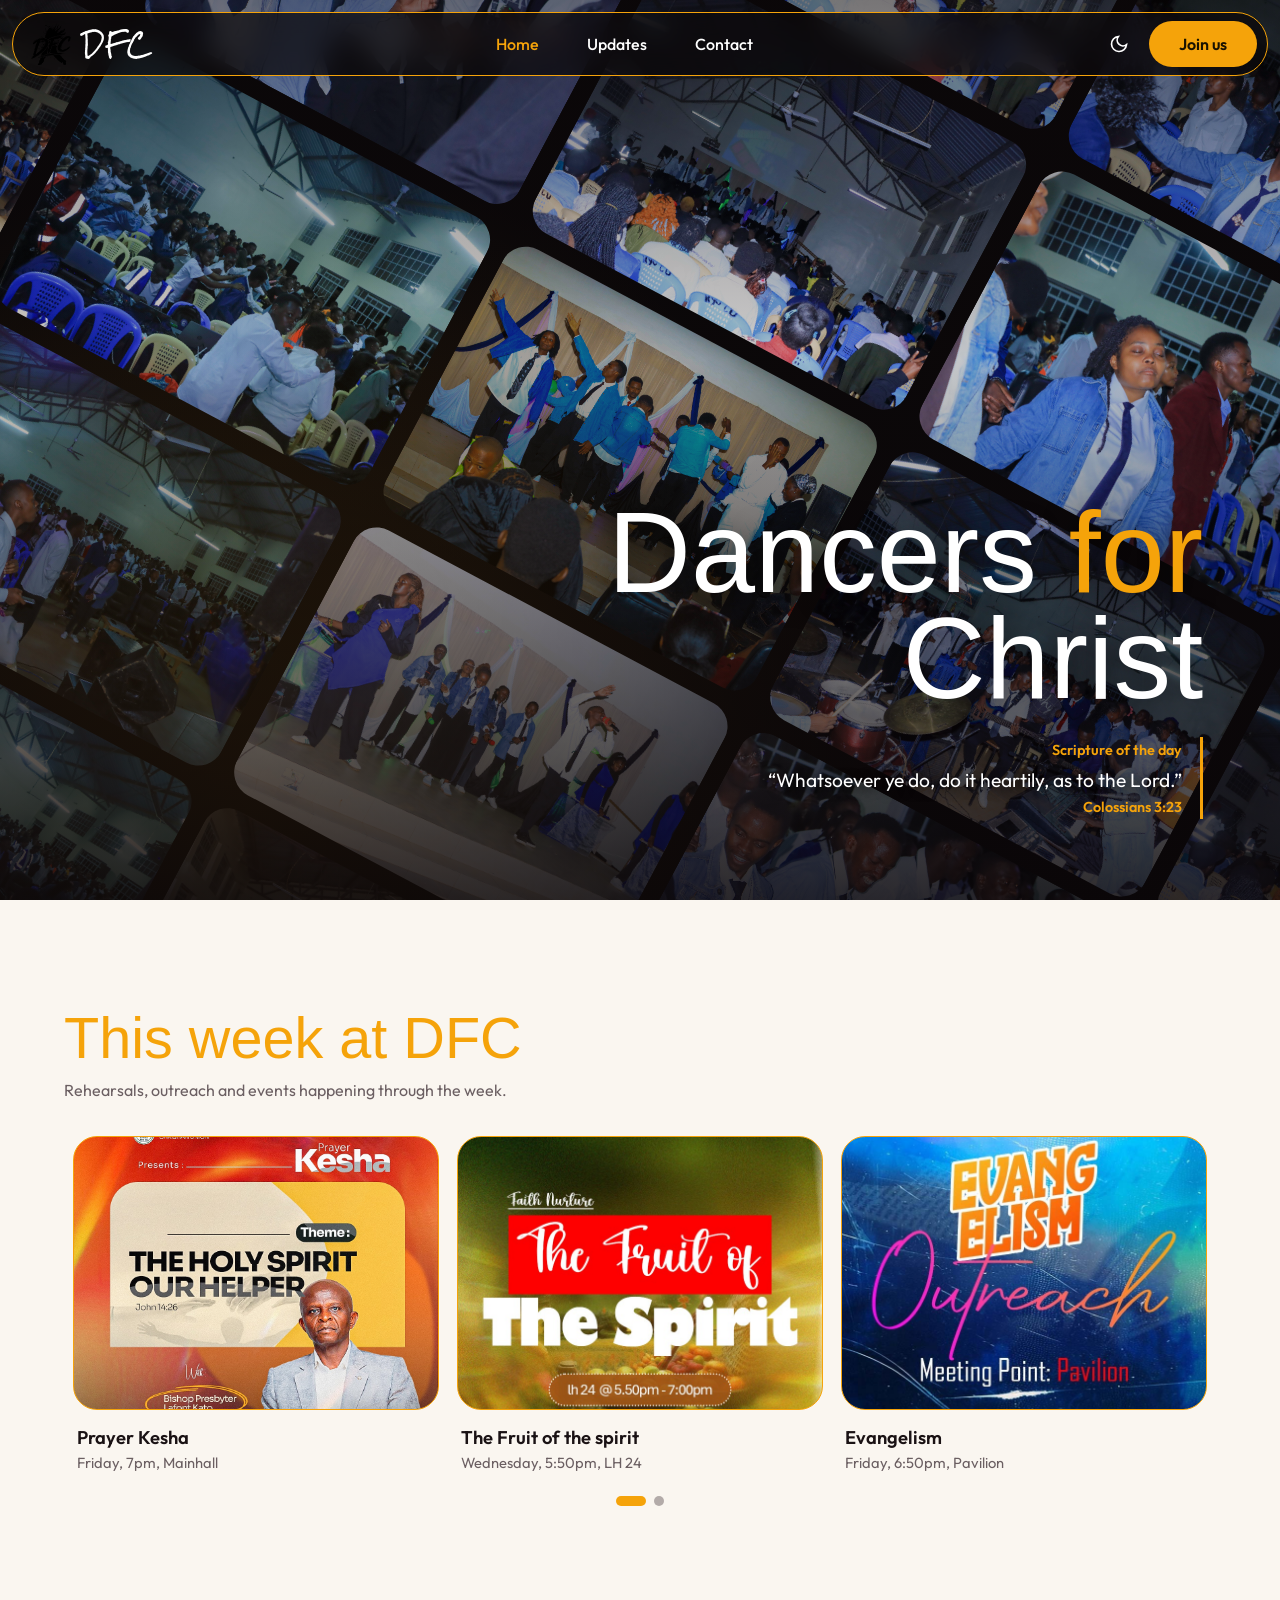
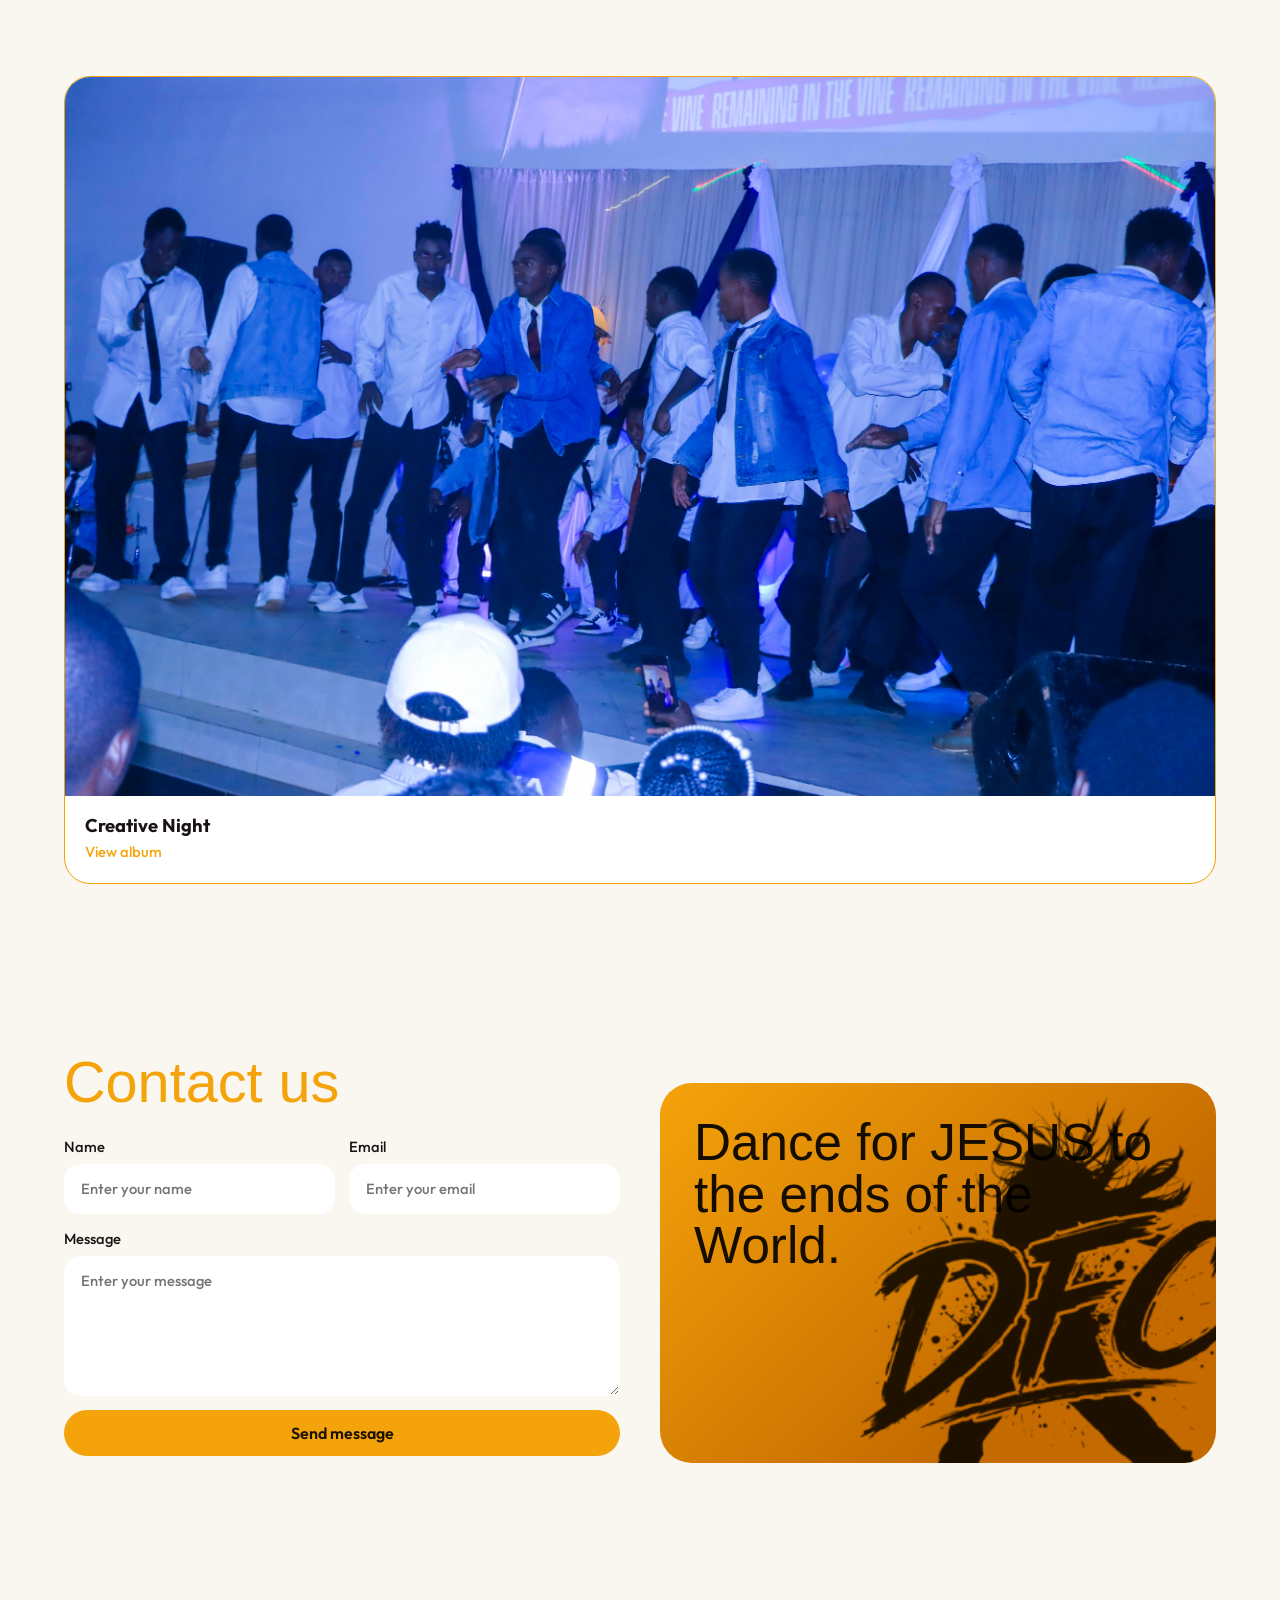
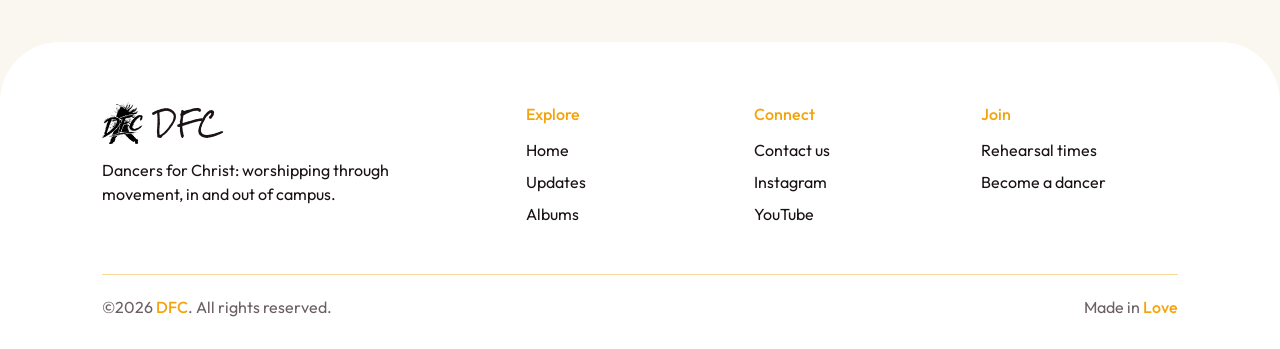
==== index.html @ 8ed59855 "dfc first commit" ====
<!DOCTYPE html>
<html lang="en"><head>
<meta charset="utf-8">
<meta name="viewport" content="width=device-width, initial-scale=1, viewport-fit=cover">
<title>DFC | Dancers for Christ</title>
<link rel="preconnect" href="https://fonts.googleapis.com"><link rel="preconnect" href="https://fonts.gstatic.com" crossorigin>
<link href="https://fonts.googleapis.com/css2?family=Rock+Salt&family=Permanent+Marker&family=Outfit:wght@300;400;500;600&display=swap" rel="stylesheet">
<link rel="stylesheet" href="style.css"></head>
<body>
<nav aria-label="Main">
 <div class="brand" id="logo" title="DFC"><img src="logo.png" alt="DFC logo"><span>DFC</span></div>
 <div class="links" id="links"><a href="#home" class="on">Home</a><a href="#updates">Updates</a><a href="#contact">Contact</a></div>
 <div class="right">
  <button id="adminChip" aria-label="Open admin panel"><i>AD</i>Admin</button>
  <button class="ic" id="theme" aria-label="Toggle theme"><svg width="20" height="20" viewBox="0 0 24 24" fill="none" stroke="currentColor" stroke-width="2"><path d="M21 12.8A9 9 0 1 1 11.2 3a7 7 0 0 0 9.8 9.8z"/></svg></button>
  <a class="btn" href="#contact">Join us</a>
  <button class="ic burger" id="burger" aria-label="Menu" aria-expanded="false"><svg width="22" height="22" viewBox="0 0 24 24" stroke="currentColor" stroke-width="2" fill="none"><path d="M4 7h16M4 12h16M4 17h16"/></svg></button>
 </div>
</nav>

<header class="hero" id="home">
 <div class="grid" id="grid" aria-hidden="true"></div>
 <div class="hero-copy">
  <h1>Dancers <span>for</span> Christ</h1>
  <div class="verse"><small>Scripture of the day</small><p id="vt"></p><small id="vr"></small></div>
 </div>
</header>

<section class="s" id="updates">
 <h2>This week at DFC</h2><p class="sub">Rehearsals, outreach and events happening through the week.</p>
 <div class="car" id="car"><div class="ct" id="ct"></div></div>
 <div class="dots" id="dots"></div>
</section>

<section class="s" id="albums">
 <h2>Photo albums</h2><p class="sub">Tap a card to open the full album on Google Photos.</p>
 <div class="albums" id="albums"></div>
</section>

<section class="s" id="contact">
 <div class="contact">
  <form class="f" id="cf"><h2>Contact us</h2>
   <div class="two"><label>Name<input required placeholder="Enter your name"></label><label>Email<input type="email" required placeholder="Enter your email"></label></div>
   <label>Message<textarea required placeholder="Enter your message"></textarea></label>
   <button class="btn">Send message</button><div class="msg" id="cm" role="status"></div></form>
  <div class="promo">Dance for JESUS to the ends of the World.<img src="logo.png" alt=""></div>
 </div>
</section>

<footer>
 <div class="fg">
  <div><div class="brand"><img src="logo.png" alt=""><span>DFC</span></div><p style="margin-top:14px;max-width:320px">Dancers for Christ: worshipping through movement, in and out of campus.</p></div>
  <div><h4>Explore</h4><ul><li><a href="#home">Home</a></li><li><a href="#updates">Updates</a></li><li><a href="#albums">Albums</a></li></ul></div>
  <div><h4>Connect</h4><ul><li><a href="#contact">Contact us</a></li><li><a href="#">Instagram</a></li><li><a href="#">YouTube</a></li></ul></div>
  <div><h4>Join</h4><ul><li><a href="#contact">Rehearsal times</a></li><li><a href="#contact">Become a dancer</a></li></ul></div>
 </div>
 <div class="fb"><span>©2026 <b>DFC</b>. All rights reserved.</span><span>Made in <b>Love</b></span></div>
</footer>

<!-- Admin login (hidden until triple-click on logo or #admin) -->
<div class="ov" id="loginOv"><div class="box"><h3>Admin sign in</h3>
 <form id="lf"><label>Username<input id="lu" autocomplete="username" required></label><label>Password<input id="lp" type="password" autocomplete="current-password" required></label>
 <button class="btn">Sign in</button><div class="msg" id="lm" role="alert"></div></form>
 <button class="btn ghost" data-close>Cancel</button></div></div>

<div class="ov" id="panelOv"><div class="box"><h3>Add an update</h3>
 <form id="uf"><label>Title<input id="ut" required></label><label>Date or note<input id="ud" placeholder="Wed 7pm, Assembly Hall"></label><label>Image link<input id="ui" placeholder="images/photo1.jpg or https://..."></label><button class="btn">Add update</button></form>
 <div id="ul"></div>
 <h3 style="margin-top:22px">Add an album</h3>
 <form id="af"><label>Album title<input id="at" required></label><label>Cover image link<input id="ai" placeholder="images/cover1.jpg or https://..."></label><label>Google Photos share link<input id="ag" type="url" required placeholder="https://photos.app.goo.gl/..."></label><button class="btn">Add album</button></form>
 <div id="al"></div>
 <div style="display:flex;gap:10px;margin-top:18px"><button class="btn ghost" data-close>Close</button><button class="btn ghost" id="out">Sign out</button></div></div></div>

<script src="script.js"></script></body></html>
---- style.css ----
/* ===== FONTS: drop your downloaded files here =====
@font-face{font-family:'Bylast';src:url('Bylast.woff2') format('woff2')}
@font-face{font-family:'Road Rage';src:url('RoadRage.woff2') format('woff2')} */
:root{--bg:#121212;--bg2:#1b1719;--ink:#fff;--mute:#b9b2b4;--amber:#f5a30a;--line:#f5a30a;--card:#1d1a1b;--logo-filter:none;
--display:'Bylast','Permanent Marker',Impact,sans-serif;--rage:'Road Rage','Rock Salt','Permanent Marker',cursive;--body:'Outfit',system-ui,sans-serif;
--top:env(safe-area-inset-top,0px)}
:root[data-theme=light]{--bg:#faf6f0;--bg2:#fff;--ink:#1a1214;--mute:#6b5f62;--card:#fff;--logo-filter:invert(1)}
@media(prefers-color-scheme:light){:root:not([data-theme=dark]):not([data-theme=light]){--bg:#faf6f0;--bg2:#fff;--ink:#1a1214;--mute:#6b5f62;--card:#fff;--logo-filter:invert(1)}}
*{box-sizing:border-box;margin:0}
html{scroll-behavior:smooth;scroll-padding-top:100px}
body{background:var(--bg);color:var(--ink);font-family:var(--body);padding-top:var(--top);overflow-x:hidden;line-height:1.5}
a{color:inherit;text-decoration:none}
:focus-visible{outline:2px solid var(--amber);outline-offset:3px}
/* NAV */
nav{position:fixed;top:calc(12px + var(--top));left:50%;transform:translateX(-50%);width:min(1280px,calc(100% - 24px));z-index:50;display:flex;align-items:center;justify-content:space-between;padding:8px 10px 8px 18px;border:1px solid var(--line);border-radius:999px;background:rgba(12,9,10,.72);backdrop-filter:blur(14px);color:#fff}
:root[data-theme=light] nav{background:rgba(255,255,255,.8);color:#1a1214}
.brand{display:flex;align-items:center;gap:10px;font-family:var(--rage);font-size:1.5rem;letter-spacing:.04em;cursor:pointer;user-select:none}
.brand img{height:42px;width:auto;filter:var(--logo-filter)}
.links{display:flex;gap:44px;font-weight:500}
.links a{padding:6px 2px;position:relative}.links a:hover,.links a.on{color:var(--amber)}
.right{display:flex;align-items:center;gap:10px}
.ic{width:40px;height:40px;border-radius:50%;border:0;background:transparent;color:inherit;cursor:pointer;display:grid;place-items:center}
.ic:hover{background:rgba(245,163,10,.18)}
.btn{background:var(--amber);color:#1a1200;border:0;border-radius:999px;padding:13px 30px;font:600 1rem var(--body);cursor:pointer;display:inline-block}
.btn:hover{filter:brightness(1.1)}
.ghost{background:transparent;color:inherit;border:1px solid rgba(255,255,255,.3)}
#adminChip{display:none;align-items:center;gap:8px;background:var(--amber);color:#1a1200;border:0;border-radius:999px;padding:6px 16px 6px 6px;font:600 .95rem var(--body);cursor:pointer}
#adminChip i{width:30px;height:30px;border-radius:50%;background:#1a1200;color:var(--amber);display:grid;place-items:center;font-style:normal;font-size:.8rem}
body.admin #adminChip{display:flex}
.burger{display:none}
/* HERO */
.hero{position:relative;height:100svh;min-height:640px;overflow:hidden;background:#0b0809}
.grid{position:absolute;width:170%;height:170%;left:-35%;top:-35%;display:flex;gap:18px;transform:rotate(28deg)}
.col{flex:1;overflow:hidden}
.track{display:flex;flex-direction:column;gap:18px;animation:up 46s linear infinite}
.col:nth-child(even) .track{animation-name:down;animation-duration:52s}
@keyframes up{to{transform:translateY(calc(-50% - 9px))}}
@keyframes down{from{transform:translateY(calc(-50% - 9px))}to{transform:none}}
.tile{flex:none;height:300px;border-radius:26px;background-size:cover;background-position:center;position:relative;overflow:hidden}
.tile.ph::after{content:"";position:absolute;inset:0;background:url(logo.png) center/46% no-repeat;opacity:.22}
.hero::after{content:"";position:absolute;inset:0;background:linear-gradient(180deg,rgba(10,6,8,.55),rgba(10,6,8,.2) 40%,rgba(10,6,8,.85)),radial-gradient(circle at 20% 90%,rgba(245,163,10,.2),transparent 50%)}
.hero-copy{position:absolute;z-index:3;right:clamp(20px,6vw,90px);bottom:clamp(40px,9vh,90px);text-align:right;max-width:min(720px,calc(100% - 40px));color:#fff}
.hero h1{font:400 clamp(3rem,9vw,7.6rem)/.92 var(--display);text-shadow:0 4px 30px rgba(0,0,0,.6)}
.hero h1 span{color:var(--amber)}
.verse{margin:26px 0 0 auto;max-width:520px;border-right:3px solid var(--amber);padding-right:18px}
.verse small{color:var(--amber);font-weight:600;font-size:.9rem}
.verse p{font-size:clamp(1rem,1.5vw,1.2rem);margin-top:4px;text-shadow:0 2px 12px #000}
/* SECTIONS */
section.s{padding:110px clamp(18px,5vw,70px) 60px;max-width:1400px;margin:auto}
h2{font:400 clamp(2.2rem,5vw,3.6rem)/1 var(--display);color:var(--amber);margin-bottom:10px}
.sub{color:var(--mute);margin-bottom:34px;max-width:560px}
.empty{border:1px dashed var(--line);border-radius:24px;padding:40px;text-align:center;color:var(--mute)}
/* CAROUSEL */
.car{overflow:hidden;border-radius:28px;touch-action:pan-y}
.ct{display:flex;transition:transform .6s cubic-bezier(.2,.7,.2,1)}
.sl{flex:0 0 calc(100%/var(--pv,3));padding:0 9px}
.sl .im{aspect-ratio:4/3;border-radius:24px;border:1px solid var(--line);background:linear-gradient(135deg,#7a1f2b,#f5a30a) center/cover;display:flex;align-items:flex-end;padding:18px;overflow:hidden}
.sl h3{font-weight:600;font-size:1.15rem;margin:14px 4px 0}.sl p{color:var(--mute);margin:0 4px;font-size:.92rem}
.dots{display:flex;gap:8px;justify-content:center;margin-top:22px}
.dots button{width:10px;height:10px;border-radius:99px;border:0;background:var(--mute);opacity:.5;cursor:pointer;padding:0;transition:.3s}
.dots button.on{width:30px;background:var(--amber);opacity:1}
/* ALBUMS */
.albums{display:grid;grid-template-columns:repeat(auto-fill,minmax(280px,1fr));gap:26px}
.al{background:var(--card);border:1px solid var(--line);border-radius:26px;overflow:hidden;display:block;transition:transform .25s}
.al:hover{transform:translateY(-4px)}
.al .im{aspect-ratio:16/10;background:linear-gradient(135deg,#2a1219,#f5a30a) center/cover}
.al div.t{padding:16px 20px 20px}.al h3{font-size:1.15rem}.al span{color:var(--amber);font-weight:500;font-size:.92rem}
/* CONTACT */
.contact{display:grid;grid-template-columns:1fr 1fr;gap:40px;align-items:center}
form.f{display:grid;gap:14px}
label{font-weight:500;font-size:.92rem;display:grid;gap:6px}
input,textarea,select{width:100%;background:var(--card);color:var(--ink);border:1px solid rgba(255,255,255,.12);border-radius:16px;padding:13px 16px;font:inherit}
:root[data-theme=light] input,:root[data-theme=light] textarea{border-color:#ddd}
textarea{min-height:140px;resize:vertical}
.f .two{display:grid;grid-template-columns:1fr 1fr;gap:14px}
.f .btn{width:100%}
.promo{border-radius:32px;background:linear-gradient(135deg,#f5a30a,#c46a00 70%);color:#150e00;padding:34px;min-height:380px;font:400 clamp(2rem,4vw,3.2rem)/1 var(--display);position:relative;overflow:hidden}
.promo img{position:absolute;right:-6%;bottom:-8%;width:70%;filter:invert(1);opacity:.85}
.msg{color:var(--amber);min-height:1.4em}
footer{margin-top:90px;background:var(--bg2);border-radius:60px 60px 0 0;padding:60px clamp(20px,8vw,120px) 30px}
.fg{display:grid;grid-template-columns:2fr 1fr 1fr 1fr;gap:30px}
footer h4{color:var(--amber);font-weight:500;margin-bottom:12px}footer li{list-style:none;margin:8px 0}footer ul{padding:0}
.fb{margin-top:40px;padding-top:20px;border-top:1px solid rgba(245,163,10,.4);display:flex;justify-content:space-between;flex-wrap:wrap;gap:10px;color:var(--mute)}
.fb b{color:var(--amber);font-weight:500}
/* MODALS */
.ov{position:fixed;inset:0;background:rgba(0,0,0,.7);z-index:100;display:none;place-items:center;padding:16px}
.ov.open{display:grid}
.box{background:var(--bg2);border:1px solid var(--line);border-radius:28px;padding:28px;width:min(520px,100%);max-height:88vh;overflow:auto;color:var(--ink)}
.box h3{font:400 1.8rem var(--display);color:var(--amber);margin-bottom:14px}
.box form{display:grid;gap:12px;margin-bottom:16px}
.row{display:flex;justify-content:space-between;align-items:center;gap:10px;padding:8px 0;border-bottom:1px solid rgba(255,255,255,.1);font-size:.92rem}
.row button{background:none;border:0;color:#ff7a7a;cursor:pointer}
/* MOBILE */
@media(max-width:860px){
.links{position:absolute;top:calc(100% + 10px);left:0;right:0;flex-direction:column;gap:0;background:var(--bg2);border:1px solid var(--line);border-radius:28px;padding:10px;display:none;text-align:center}
.links.open{display:flex}.links a{padding:14px}
.burger{display:grid}.right .btn{display:none}
.brand{font-size:1.2rem}.brand img{height:36px}
.grid{width:260%;left:-80%;gap:12px}.tile{height:220px;border-radius:20px}
.hero-copy{left:20px;right:20px;text-align:right}
.contact,.fg{grid-template-columns:1fr}.f .two{grid-template-columns:1fr}
.promo{min-height:300px}footer{border-radius:36px 36px 0 0}
}
@media(prefers-reduced-motion:reduce){.track{animation:none}.ct{transition:none}html{scroll-behavior:auto}}
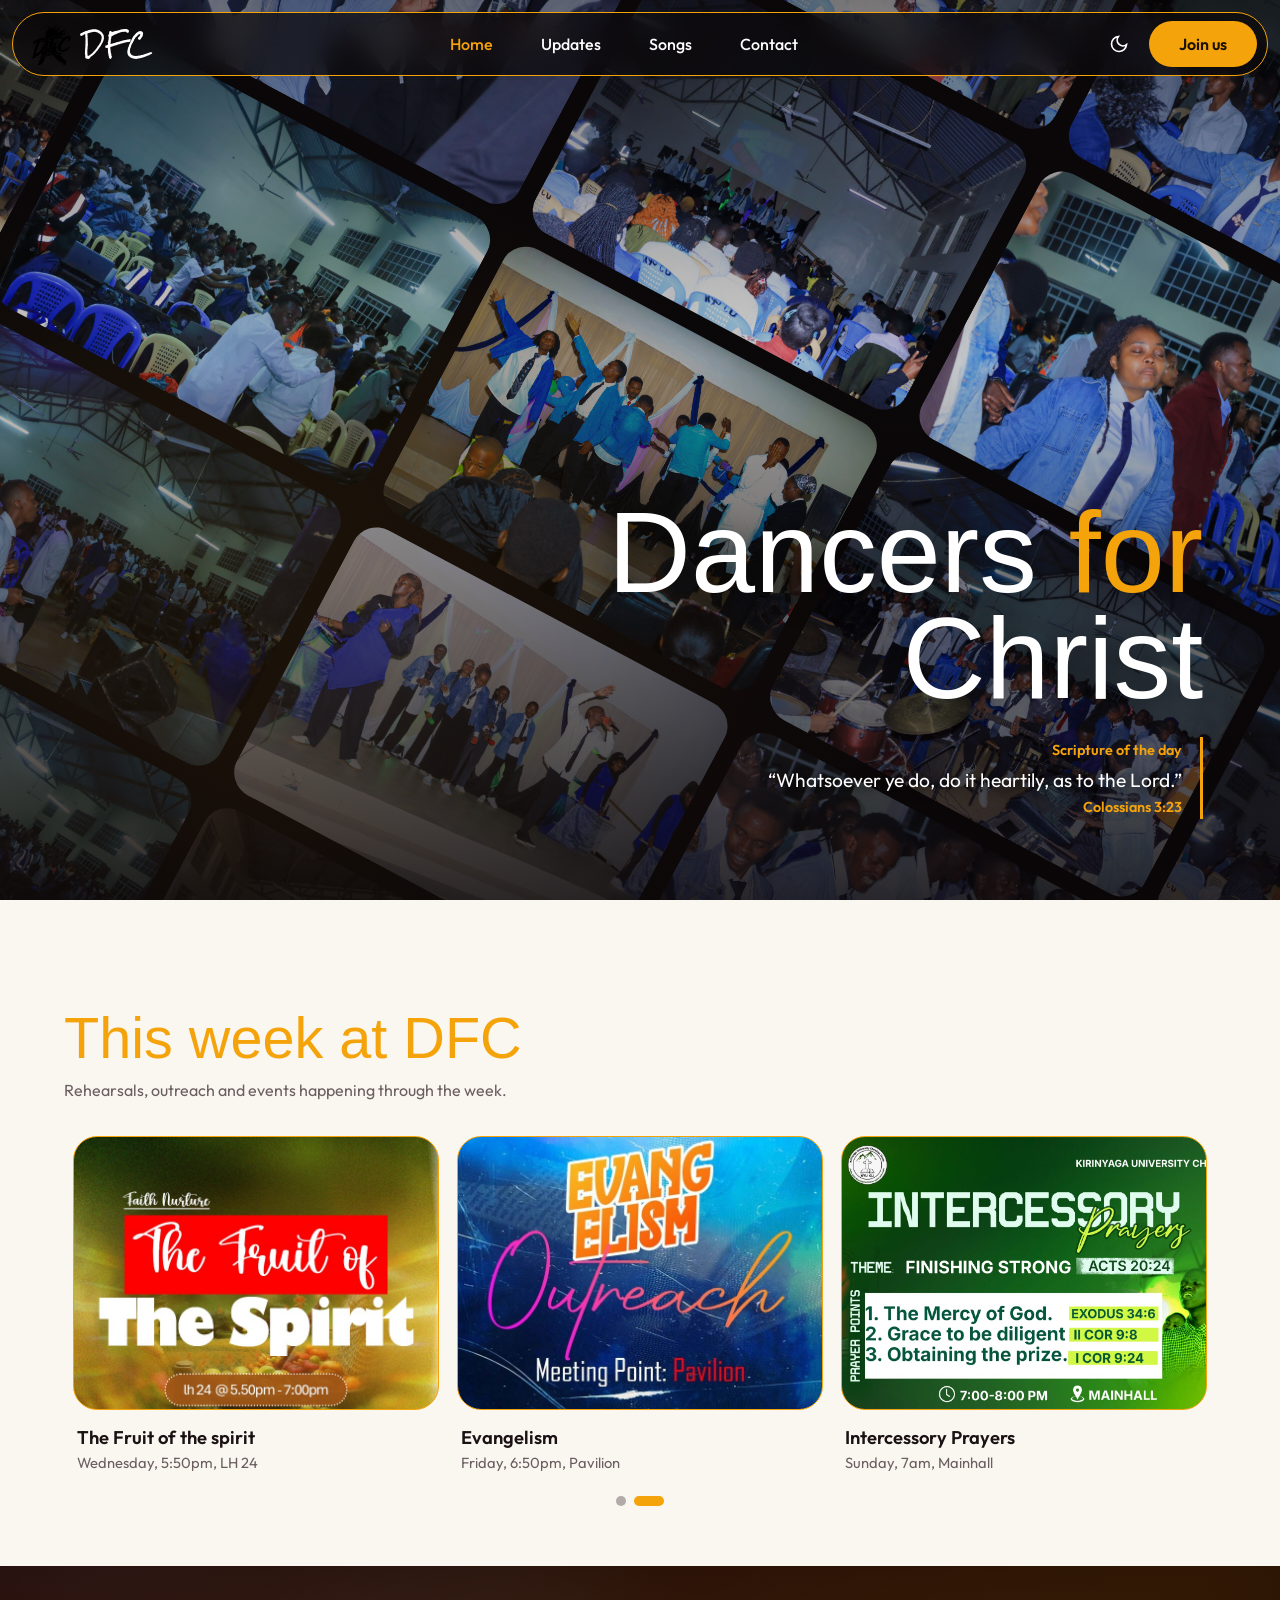
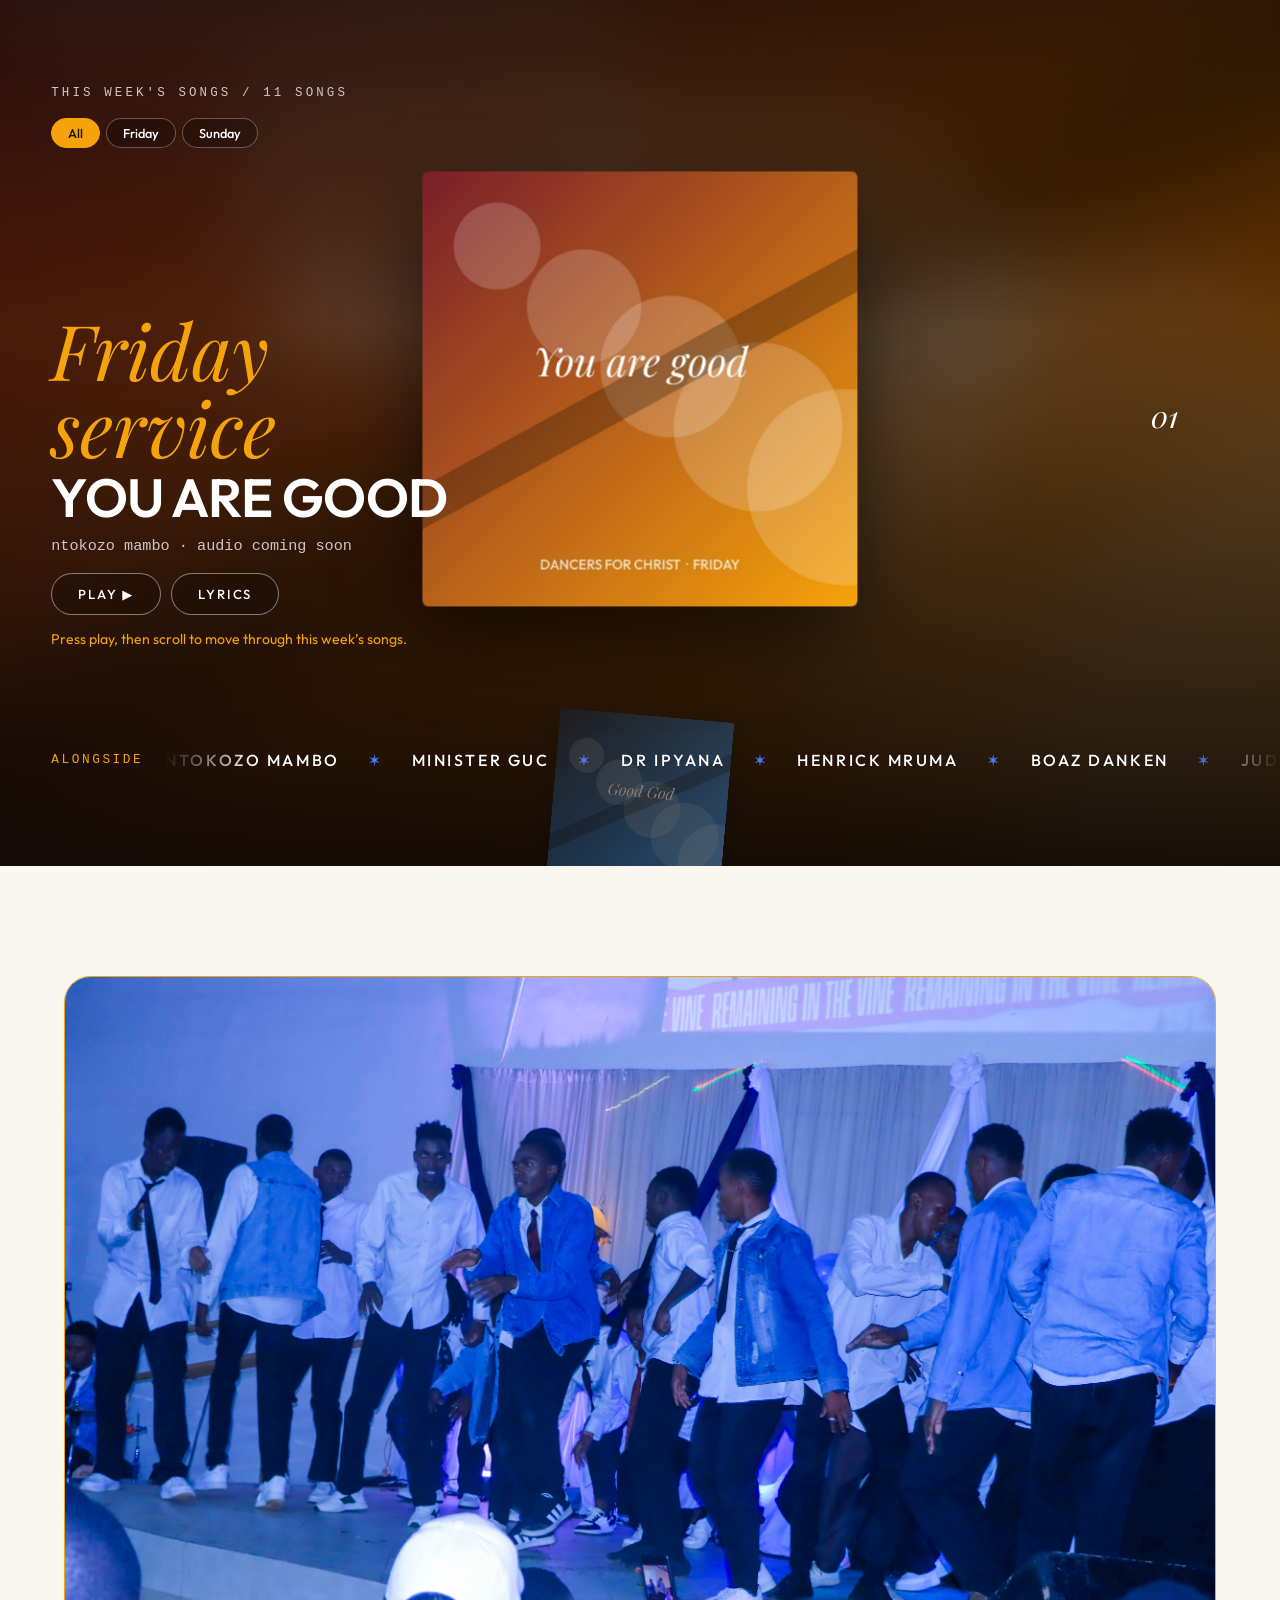
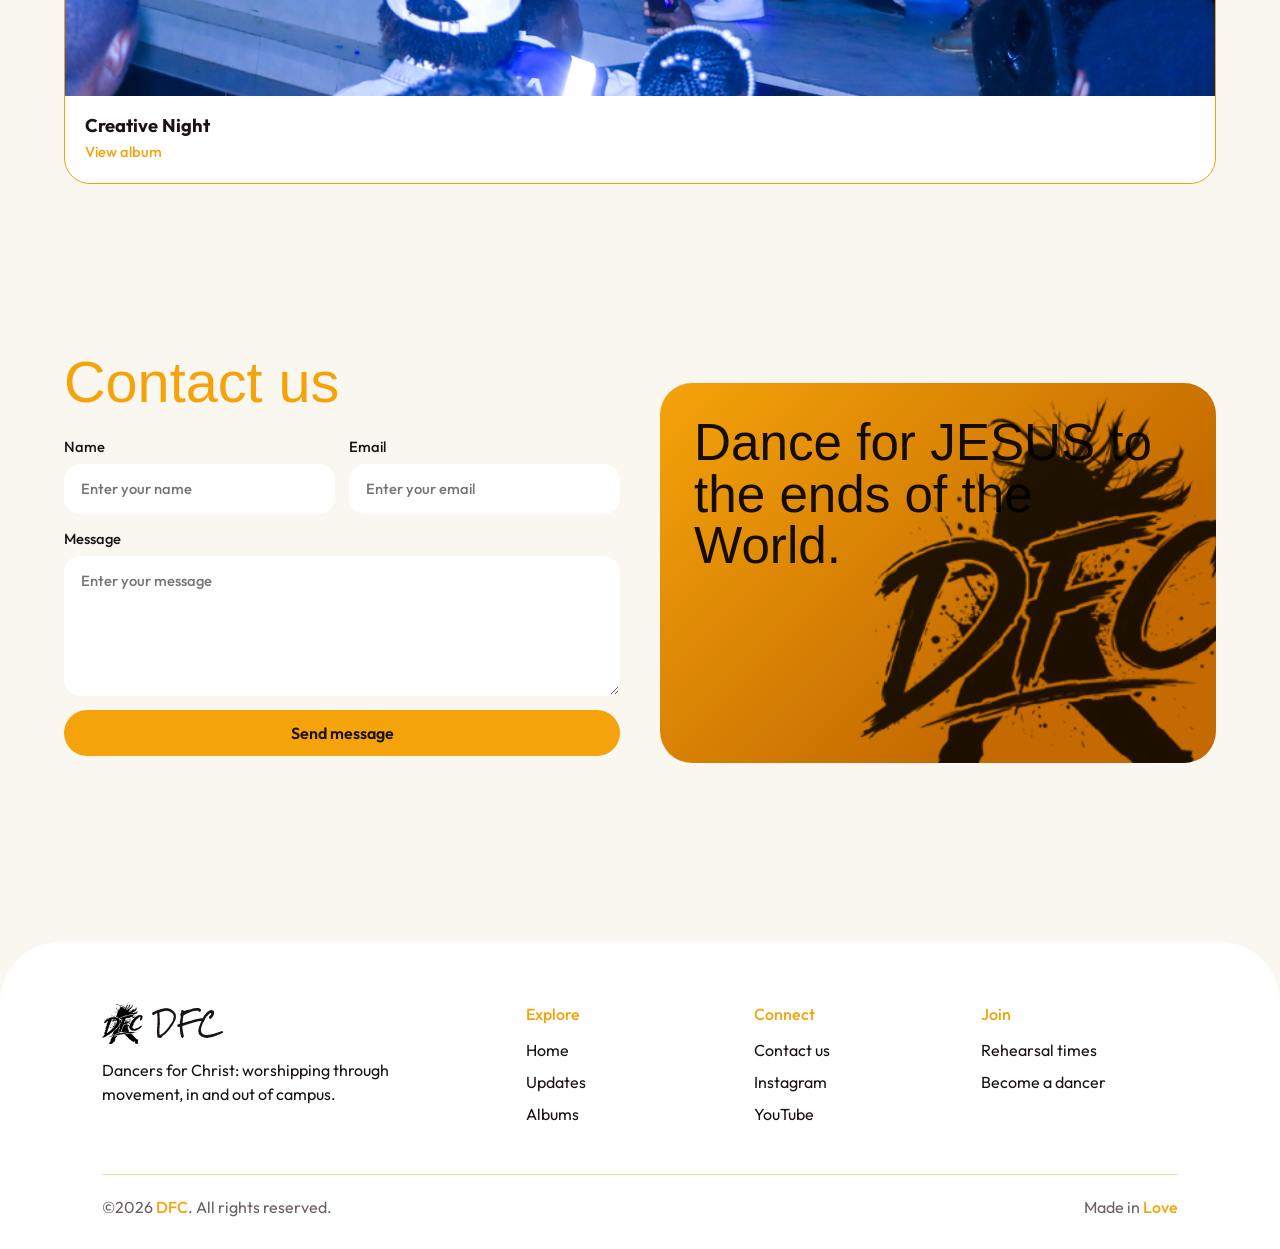
==== commit 98be52b0: "added the songs section" ====
--- a/index.html
+++ b/index.html
@@ -1,74 +1,209 @@
-<!DOCTYPE html>
-<html lang="en"><head>
-<meta charset="utf-8">
-<meta name="viewport" content="width=device-width, initial-scale=1, viewport-fit=cover">
-<title>DFC | Dancers for Christ</title>
-<link rel="preconnect" href="https://fonts.googleapis.com"><link rel="preconnect" href="https://fonts.gstatic.com" crossorigin>
-<link href="https://fonts.googleapis.com/css2?family=Rock+Salt&family=Permanent+Marker&family=Outfit:wght@300;400;500;600&display=swap" rel="stylesheet">
-<link rel="stylesheet" href="style.css"></head>
-<body>
-<nav aria-label="Main">
- <div class="brand" id="logo" title="DFC"><img src="logo.png" alt="DFC logo"><span>DFC</span></div>
- <div class="links" id="links"><a href="#home" class="on">Home</a><a href="#updates">Updates</a><a href="#contact">Contact</a></div>
- <div class="right">
-  <button id="adminChip" aria-label="Open admin panel"><i>AD</i>Admin</button>
-  <button class="ic" id="theme" aria-label="Toggle theme"><svg width="20" height="20" viewBox="0 0 24 24" fill="none" stroke="currentColor" stroke-width="2"><path d="M21 12.8A9 9 0 1 1 11.2 3a7 7 0 0 0 9.8 9.8z"/></svg></button>
-  <a class="btn" href="#contact">Join us</a>
-  <button class="ic burger" id="burger" aria-label="Menu" aria-expanded="false"><svg width="22" height="22" viewBox="0 0 24 24" stroke="currentColor" stroke-width="2" fill="none"><path d="M4 7h16M4 12h16M4 17h16"/></svg></button>
- </div>
-</nav>
-
-<header class="hero" id="home">
- <div class="grid" id="grid" aria-hidden="true"></div>
- <div class="hero-copy">
-  <h1>Dancers <span>for</span> Christ</h1>
-  <div class="verse"><small>Scripture of the day</small><p id="vt"></p><small id="vr"></small></div>
- </div>
-</header>
-
-<section class="s" id="updates">
- <h2>This week at DFC</h2><p class="sub">Rehearsals, outreach and events happening through the week.</p>
- <div class="car" id="car"><div class="ct" id="ct"></div></div>
- <div class="dots" id="dots"></div>
-</section>
-
-<section class="s" id="albums">
- <h2>Photo albums</h2><p class="sub">Tap a card to open the full album on Google Photos.</p>
- <div class="albums" id="albums"></div>
-</section>
-
-<section class="s" id="contact">
- <div class="contact">
-  <form class="f" id="cf"><h2>Contact us</h2>
-   <div class="two"><label>Name<input required placeholder="Enter your name"></label><label>Email<input type="email" required placeholder="Enter your email"></label></div>
-   <label>Message<textarea required placeholder="Enter your message"></textarea></label>
-   <button class="btn">Send message</button><div class="msg" id="cm" role="status"></div></form>
-  <div class="promo">Dance for JESUS to the ends of the World.<img src="logo.png" alt=""></div>
- </div>
-</section>
-
-<footer>
- <div class="fg">
-  <div><div class="brand"><img src="logo.png" alt=""><span>DFC</span></div><p style="margin-top:14px;max-width:320px">Dancers for Christ: worshipping through movement, in and out of campus.</p></div>
-  <div><h4>Explore</h4><ul><li><a href="#home">Home</a></li><li><a href="#updates">Updates</a></li><li><a href="#albums">Albums</a></li></ul></div>
-  <div><h4>Connect</h4><ul><li><a href="#contact">Contact us</a></li><li><a href="#">Instagram</a></li><li><a href="#">YouTube</a></li></ul></div>
-  <div><h4>Join</h4><ul><li><a href="#contact">Rehearsal times</a></li><li><a href="#contact">Become a dancer</a></li></ul></div>
- </div>
- <div class="fb"><span>©2026 <b>DFC</b>. All rights reserved.</span><span>Made in <b>Love</b></span></div>
-</footer>
-
-<!-- Admin login (hidden until triple-click on logo or #admin) -->
-<div class="ov" id="loginOv"><div class="box"><h3>Admin sign in</h3>
- <form id="lf"><label>Username<input id="lu" autocomplete="username" required></label><label>Password<input id="lp" type="password" autocomplete="current-password" required></label>
- <button class="btn">Sign in</button><div class="msg" id="lm" role="alert"></div></form>
- <button class="btn ghost" data-close>Cancel</button></div></div>
-
-<div class="ov" id="panelOv"><div class="box"><h3>Add an update</h3>
- <form id="uf"><label>Title<input id="ut" required></label><label>Date or note<input id="ud" placeholder="Wed 7pm, Assembly Hall"></label><label>Image link<input id="ui" placeholder="images/photo1.jpg or https://..."></label><button class="btn">Add update</button></form>
- <div id="ul"></div>
- <h3 style="margin-top:22px">Add an album</h3>
- <form id="af"><label>Album title<input id="at" required></label><label>Cover image link<input id="ai" placeholder="images/cover1.jpg or https://..."></label><label>Google Photos share link<input id="ag" type="url" required placeholder="https://photos.app.goo.gl/..."></label><button class="btn">Add album</button></form>
- <div id="al"></div>
- <div style="display:flex;gap:10px;margin-top:18px"><button class="btn ghost" data-close>Close</button><button class="btn ghost" id="out">Sign out</button></div></div></div>
-
-<script src="script.js"></script></body></html>
+<!doctype html>
+<html lang="en">
+  <head>
+    <meta charset="utf-8" />
+    <meta
+      name="viewport"
+      content="width=device-width, initial-scale=1, viewport-fit=cover"
+    />
+    <title>DFC | Dancers for Christ</title>
+    <link rel="preconnect" href="https://fonts.googleapis.com" />
+    <link rel="preconnect" href="https://fonts.gstatic.com" crossorigin />
+    <link
+      href="https://fonts.googleapis.com/css2?family=Rock+Salt&family=Permanent+Marker&family=Outfit:wght@300;400;500;600&display=swap"
+      rel="stylesheet"
+    />
+       <link href="https://fonts.googleapis.com/css2?family=Playfair+Display:ital@1&display=swap" rel="stylesheet">
+    <link rel="shortcut icon" href="logo.png" type="image/x-icon" />
+    <link rel="stylesheet" href="style.css" />
+  </head>
+  <body>
+    <nav aria-label="Main">
+      <div class="brand" id="logo" title="DFC">
+        <img src="logo.png" alt="DFC logo" /><span>DFC</span>
+      </div>
+      <div class="links" id="links">
+        <a href="#home" class="on">Home</a><a href="#updates">Updates</a
+        ><a href="#songs">Songs</a><a href="#contact">Contact</a>
+      </div>
+      <div class="right">
+        <button class="ic" id="theme" aria-label="Toggle theme">
+          <svg
+            width="20"
+            height="20"
+            viewBox="0 0 24 24"
+            fill="none"
+            stroke="currentColor"
+            stroke-width="2"
+          >
+            <path d="M21 12.8A9 9 0 1 1 11.2 3a7 7 0 0 0 9.8 9.8z" />
+          </svg>
+        </button>
+        <a class="btn" href="#contact">Join us</a>
+        <button
+          class="ic burger"
+          id="burger"
+          aria-label="Menu"
+          aria-expanded="false"
+        >
+          <svg
+            width="22"
+            height="22"
+            viewBox="0 0 24 24"
+            stroke="currentColor"
+            stroke-width="2"
+            fill="none"
+          >
+            <path d="M4 7h16M4 12h16M4 17h16" />
+          </svg>
+        </button>
+      </div>
+    </nav>
+
+    <header class="hero" id="home">
+      <div class="grid" id="grid" aria-hidden="true"></div>
+      <div class="hero-copy">
+        <h1>Dancers <span>for</span> Christ</h1>
+        <div class="verse">
+          <small>Scripture of the day</small>
+          <p id="vt"></p>
+          <small id="vr"></small>
+        </div>
+      </div>
+    </header>
+
+    <section class="s" id="updates">
+      <h2>This week at DFC</h2>
+      <p class="sub">
+        Rehearsals, outreach and events happening through the week.
+      </p>
+      <div class="car" id="car"><div class="ct" id="ct"></div></div>
+      <div class="dots" id="dots"></div>
+    </section>
+    <!-- ===== SONGS: paste this right AFTER the closing </section> of the Updates section, and BEFORE the Albums section ===== -->
+    <section class="songs" id="songs" aria-label="Songs of the week">
+      <div class="sg-pin">
+        <div class="sg-bgs" id="sgBgs" aria-hidden="true"></div>
+        <div class="sg-shade"></div>
+        <p class="sg-eye" id="sgCount"></p>
+        <div class="sg-tabs" id="sgTabs">
+          <button data-f="all" class="on">All</button
+          ><button data-f="Friday">Friday</button
+          ><button data-f="Sunday">Sunday</button>
+        </div>
+        <div class="sg-stack" id="sgStack"></div>
+        <div class="sg-meta" id="sgMeta">
+          <span class="sg-year" id="sgYear"></span>
+          <h3 class="sg-title" id="sgTitle"></h3>
+          <p class="sg-kind" id="sgKind"></p>
+          <div class="sg-btns">
+            <button class="sgb" id="sgPlay">Play ▶</button
+            ><button class="sgb" id="sgLyr">Lyrics</button>
+          </div>
+          <p class="sg-hint" id="sgHint">
+            Press play, then scroll to move through this week’s songs.
+          </p>
+        </div>
+        <div class="sg-no" aria-hidden="true">
+          <svg viewBox="0 0 100 100">
+            <circle cx="50" cy="50" r="46" pathLength="1" id="sgRing" /></svg
+          ><span id="sgNo">01</span>
+        </div>
+        <div class="sg-collab">
+          <span>Alongside</span>
+          <div class="mq"><div class="mqt" id="sgMq"></div></div>
+        </div>
+      </div>
+    </section>
+
+    <div class="ov" id="lyOv">
+      <div class="box">
+        <h3 id="lyT">Lyrics</h3>
+        <pre class="lyr" id="lyB"></pre>
+        <button class="sgb" id="lyX">Close</button>
+      </div>
+    </div>
+    <div class="now" id="now" hidden>
+      <div class="wf" id="wf">
+        <i></i><i></i><i></i><i></i><i></i><i></i><i></i><i></i>
+      </div>
+      <div class="nt"><small>Now playing</small><b id="nowT">Tap play</b></div>
+      <button class="sgb light" id="nowBtn">Play</button
+      ><span class="bar" id="nowBar"></span>
+    </div>
+    <!-- ===== END SONGS ===== -->
+
+    <section class="s" id="albums">
+      <h2>Photo albums</h2>
+      <p class="sub">Tap a card to open the full album on Google Photos.</p>
+      <div class="albums" id="albums"></div>
+    </section>
+
+    <section class="s" id="contact">
+      <div class="contact">
+        <form class="f" id="cf">
+          <h2>Contact us</h2>
+          <div class="two">
+            <label>Name<input required placeholder="Enter your name" /></label
+            ><label
+              >Email<input type="email" required placeholder="Enter your email"
+            /></label>
+          </div>
+          <label
+            >Message<textarea
+              required
+              placeholder="Enter your message"
+            ></textarea>
+          </label>
+          <button class="btn">Send message</button>
+          <div class="msg" id="cm" role="status"></div>
+        </form>
+        <div class="promo">
+          Dance for JESUS to the ends of the World.<img src="logo.png" alt="" />
+        </div>
+      </div>
+    </section>
+
+    <footer>
+      <div class="fg">
+        <div>
+          <div class="brand"><img src="logo.png" alt="" /><span>DFC</span></div>
+          <p style="margin-top: 14px; max-width: 320px">
+            Dancers for Christ: worshipping through movement, in and out of
+            campus.
+          </p>
+        </div>
+        <div>
+          <h4>Explore</h4>
+          <ul>
+            <li><a href="#home">Home</a></li>
+            <li><a href="#updates">Updates</a></li>
+            <li><a href="#albums">Albums</a></li>
+          </ul>
+        </div>
+        <div>
+          <h4>Connect</h4>
+          <ul>
+            <li><a href="#contact">Contact us</a></li>
+            <li><a href="#">Instagram</a></li>
+            <li><a href="#">YouTube</a></li>
+          </ul>
+        </div>
+        <div>
+          <h4>Join</h4>
+          <ul>
+            <li><a href="#contact">Rehearsal times</a></li>
+            <li><a href="#contact">Become a dancer</a></li>
+          </ul>
+        </div>
+      </div>
+      <div class="fb">
+        <span>©2026 <b>DFC</b>. All rights reserved.</span
+        ><span>Made in <b>Love</b></span>
+      </div>
+    </footer>
+
+    <script src="script.js"></script>
+    <script src="songs.js"></script>
+  </body>
+</html>
--- a/style.css
+++ b/style.css
@@ -1,104 +1,972 @@
 /* ===== FONTS: drop your downloaded files here =====
 @font-face{font-family:'Bylast';src:url('Bylast.woff2') format('woff2')}
 @font-face{font-family:'Road Rage';src:url('RoadRage.woff2') format('woff2')} */
-:root{--bg:#121212;--bg2:#1b1719;--ink:#fff;--mute:#b9b2b4;--amber:#f5a30a;--line:#f5a30a;--card:#1d1a1b;--logo-filter:none;
---display:'Bylast','Permanent Marker',Impact,sans-serif;--rage:'Road Rage','Rock Salt','Permanent Marker',cursive;--body:'Outfit',system-ui,sans-serif;
---top:env(safe-area-inset-top,0px)}
-:root[data-theme=light]{--bg:#faf6f0;--bg2:#fff;--ink:#1a1214;--mute:#6b5f62;--card:#fff;--logo-filter:invert(1)}
-@media(prefers-color-scheme:light){:root:not([data-theme=dark]):not([data-theme=light]){--bg:#faf6f0;--bg2:#fff;--ink:#1a1214;--mute:#6b5f62;--card:#fff;--logo-filter:invert(1)}}
-*{box-sizing:border-box;margin:0}
-html{scroll-behavior:smooth;scroll-padding-top:100px}
-body{background:var(--bg);color:var(--ink);font-family:var(--body);padding-top:var(--top);overflow-x:hidden;line-height:1.5}
-a{color:inherit;text-decoration:none}
-:focus-visible{outline:2px solid var(--amber);outline-offset:3px}
+:root {
+  --bg: #121212;
+  --bg2: #1b1719;
+  --ink: #fff;
+  --mute: #b9b2b4;
+  --amber: #f5a30a;
+  --line: #f5a30a;
+  --card: #1d1a1b;
+  --logo-filter: none;
+  --display: "Bylast", "Permanent Marker", Impact, sans-serif;
+  --rage: "Road Rage", "Rock Salt", "Permanent Marker", cursive;
+  --body: "Outfit", system-ui, sans-serif;
+  --top: env(safe-area-inset-top, 0px);
+}
+:root[data-theme="light"] {
+  --bg: #faf6f0;
+  --bg2: #fff;
+  --ink: #1a1214;
+  --mute: #6b5f62;
+  --card: #fff;
+  --logo-filter: invert(1);
+}
+@media (prefers-color-scheme: light) {
+  :root:not([data-theme="dark"]):not([data-theme="light"]) {
+    --bg: #faf6f0;
+    --bg2: #fff;
+    --ink: #1a1214;
+    --mute: #6b5f62;
+    --card: #fff;
+    --logo-filter: invert(1);
+  }
+}
+* {
+  box-sizing: border-box;
+  margin: 0;
+}
+html {
+  scroll-behavior: smooth;
+  scroll-padding-top: 100px;
+}
+body {
+  background: var(--bg);
+  color: var(--ink);
+  font-family: var(--body);
+  padding-top: var(--top);
+  overflow-x: hidden;
+  line-height: 1.5;
+}
+a {
+  color: inherit;
+  text-decoration: none;
+}
+:focus-visible {
+  outline: 2px solid var(--amber);
+  outline-offset: 3px;
+}
 /* NAV */
-nav{position:fixed;top:calc(12px + var(--top));left:50%;transform:translateX(-50%);width:min(1280px,calc(100% - 24px));z-index:50;display:flex;align-items:center;justify-content:space-between;padding:8px 10px 8px 18px;border:1px solid var(--line);border-radius:999px;background:rgba(12,9,10,.72);backdrop-filter:blur(14px);color:#fff}
-:root[data-theme=light] nav{background:rgba(255,255,255,.8);color:#1a1214}
-.brand{display:flex;align-items:center;gap:10px;font-family:var(--rage);font-size:1.5rem;letter-spacing:.04em;cursor:pointer;user-select:none}
-.brand img{height:42px;width:auto;filter:var(--logo-filter)}
-.links{display:flex;gap:44px;font-weight:500}
-.links a{padding:6px 2px;position:relative}.links a:hover,.links a.on{color:var(--amber)}
-.right{display:flex;align-items:center;gap:10px}
-.ic{width:40px;height:40px;border-radius:50%;border:0;background:transparent;color:inherit;cursor:pointer;display:grid;place-items:center}
-.ic:hover{background:rgba(245,163,10,.18)}
-.btn{background:var(--amber);color:#1a1200;border:0;border-radius:999px;padding:13px 30px;font:600 1rem var(--body);cursor:pointer;display:inline-block}
-.btn:hover{filter:brightness(1.1)}
-.ghost{background:transparent;color:inherit;border:1px solid rgba(255,255,255,.3)}
-#adminChip{display:none;align-items:center;gap:8px;background:var(--amber);color:#1a1200;border:0;border-radius:999px;padding:6px 16px 6px 6px;font:600 .95rem var(--body);cursor:pointer}
-#adminChip i{width:30px;height:30px;border-radius:50%;background:#1a1200;color:var(--amber);display:grid;place-items:center;font-style:normal;font-size:.8rem}
-body.admin #adminChip{display:flex}
-.burger{display:none}
+nav {
+  position: fixed;
+  top: calc(12px + var(--top));
+  left: 50%;
+  transform: translateX(-50%);
+  width: min(1280px, calc(100% - 24px));
+  z-index: 50;
+  display: flex;
+  align-items: center;
+  justify-content: space-between;
+  padding: 8px 10px 8px 18px;
+  border: 1px solid var(--line);
+  border-radius: 999px;
+  background: rgba(12, 9, 10, 0.72);
+  backdrop-filter: blur(14px);
+  color: #fff;
+}
+:root[data-theme="light"] nav {
+  background: rgba(255, 255, 255, 0.8);
+  color: #1a1214;
+}
+.brand {
+  display: flex;
+  align-items: center;
+  gap: 10px;
+  font-family: var(--rage);
+  font-size: 1.5rem;
+  letter-spacing: 0.04em;
+  cursor: pointer;
+  user-select: none;
+}
+.brand img {
+  height: 42px;
+  width: auto;
+  filter: var(--logo-filter);
+}
+.links {
+  display: flex;
+  gap: 44px;
+  font-weight: 500;
+}
+.links a {
+  padding: 6px 2px;
+  position: relative;
+}
+.links a:hover,
+.links a.on {
+  color: var(--amber);
+}
+.right {
+  display: flex;
+  align-items: center;
+  gap: 10px;
+}
+.ic {
+  width: 40px;
+  height: 40px;
+  border-radius: 50%;
+  border: 0;
+  background: transparent;
+  color: inherit;
+  cursor: pointer;
+  display: grid;
+  place-items: center;
+}
+.ic:hover {
+  background: rgba(245, 163, 10, 0.18);
+}
+.btn {
+  background: var(--amber);
+  color: #1a1200;
+  border: 0;
+  border-radius: 999px;
+  padding: 13px 30px;
+  font: 600 1rem var(--body);
+  cursor: pointer;
+  display: inline-block;
+}
+.btn:hover {
+  filter: brightness(1.1);
+}
+.ghost {
+  background: transparent;
+  color: inherit;
+  border: 1px solid rgba(255, 255, 255, 0.3);
+}
+#adminChip {
+  display: none;
+  align-items: center;
+  gap: 8px;
+  background: var(--amber);
+  color: #1a1200;
+  border: 0;
+  border-radius: 999px;
+  padding: 6px 16px 6px 6px;
+  font: 600 0.95rem var(--body);
+  cursor: pointer;
+}
+#adminChip i {
+  width: 30px;
+  height: 30px;
+  border-radius: 50%;
+  background: #1a1200;
+  color: var(--amber);
+  display: grid;
+  place-items: center;
+  font-style: normal;
+  font-size: 0.8rem;
+}
+body.admin #adminChip {
+  display: flex;
+}
+.burger {
+  display: none;
+}
 /* HERO */
-.hero{position:relative;height:100svh;min-height:640px;overflow:hidden;background:#0b0809}
-.grid{position:absolute;width:170%;height:170%;left:-35%;top:-35%;display:flex;gap:18px;transform:rotate(28deg)}
-.col{flex:1;overflow:hidden}
-.track{display:flex;flex-direction:column;gap:18px;animation:up 46s linear infinite}
-.col:nth-child(even) .track{animation-name:down;animation-duration:52s}
-@keyframes up{to{transform:translateY(calc(-50% - 9px))}}
-@keyframes down{from{transform:translateY(calc(-50% - 9px))}to{transform:none}}
-.tile{flex:none;height:300px;border-radius:26px;background-size:cover;background-position:center;position:relative;overflow:hidden}
-.tile.ph::after{content:"";position:absolute;inset:0;background:url(logo.png) center/46% no-repeat;opacity:.22}
-.hero::after{content:"";position:absolute;inset:0;background:linear-gradient(180deg,rgba(10,6,8,.55),rgba(10,6,8,.2) 40%,rgba(10,6,8,.85)),radial-gradient(circle at 20% 90%,rgba(245,163,10,.2),transparent 50%)}
-.hero-copy{position:absolute;z-index:3;right:clamp(20px,6vw,90px);bottom:clamp(40px,9vh,90px);text-align:right;max-width:min(720px,calc(100% - 40px));color:#fff}
-.hero h1{font:400 clamp(3rem,9vw,7.6rem)/.92 var(--display);text-shadow:0 4px 30px rgba(0,0,0,.6)}
-.hero h1 span{color:var(--amber)}
-.verse{margin:26px 0 0 auto;max-width:520px;border-right:3px solid var(--amber);padding-right:18px}
-.verse small{color:var(--amber);font-weight:600;font-size:.9rem}
-.verse p{font-size:clamp(1rem,1.5vw,1.2rem);margin-top:4px;text-shadow:0 2px 12px #000}
+.hero {
+  position: relative;
+  height: 100svh;
+  min-height: 640px;
+  overflow: hidden;
+  background: #0b0809;
+}
+.grid {
+  position: absolute;
+  width: 170%;
+  height: 170%;
+  left: -35%;
+  top: -35%;
+  display: flex;
+  gap: 18px;
+  transform: rotate(28deg);
+}
+.col {
+  flex: 1;
+  overflow: hidden;
+}
+.track {
+  display: flex;
+  flex-direction: column;
+  gap: 18px;
+  animation: up 46s linear infinite;
+}
+.col:nth-child(even) .track {
+  animation-name: down;
+  animation-duration: 52s;
+}
+@keyframes up {
+  to {
+    transform: translateY(calc(-50% - 9px));
+  }
+}
+@keyframes down {
+  from {
+    transform: translateY(calc(-50% - 9px));
+  }
+  to {
+    transform: none;
+  }
+}
+.tile {
+  flex: none;
+  height: 300px;
+  border-radius: 26px;
+  background-size: cover;
+  background-position: center;
+  position: relative;
+  overflow: hidden;
+}
+.tile.ph::after {
+  content: "";
+  position: absolute;
+  inset: 0;
+  background: url(logo.png) center/46% no-repeat;
+  opacity: 0.22;
+}
+.hero::after {
+  content: "";
+  position: absolute;
+  inset: 0;
+  background:
+    linear-gradient(
+      180deg,
+      rgba(10, 6, 8, 0.55),
+      rgba(10, 6, 8, 0.2) 40%,
+      rgba(10, 6, 8, 0.85)
+    ),
+    radial-gradient(circle at 20% 90%, rgba(245, 163, 10, 0.2), transparent 50%);
+}
+.hero-copy {
+  position: absolute;
+  z-index: 3;
+  right: clamp(20px, 6vw, 90px);
+  bottom: clamp(40px, 9vh, 90px);
+  text-align: right;
+  max-width: min(720px, calc(100% - 40px));
+  color: #fff;
+}
+.hero h1 {
+  font: 400 clamp(3rem, 9vw, 7.6rem)/0.92 var(--display);
+  text-shadow: 0 4px 30px rgba(0, 0, 0, 0.6);
+}
+.hero h1 span {
+  color: var(--amber);
+}
+.verse {
+  margin: 26px 0 0 auto;
+  max-width: 520px;
+  border-right: 3px solid var(--amber);
+  padding-right: 18px;
+}
+.verse small {
+  color: var(--amber);
+  font-weight: 600;
+  font-size: 0.9rem;
+}
+.verse p {
+  font-size: clamp(1rem, 1.5vw, 1.2rem);
+  margin-top: 4px;
+  text-shadow: 0 2px 12px #000;
+}
 /* SECTIONS */
-section.s{padding:110px clamp(18px,5vw,70px) 60px;max-width:1400px;margin:auto}
-h2{font:400 clamp(2.2rem,5vw,3.6rem)/1 var(--display);color:var(--amber);margin-bottom:10px}
-.sub{color:var(--mute);margin-bottom:34px;max-width:560px}
-.empty{border:1px dashed var(--line);border-radius:24px;padding:40px;text-align:center;color:var(--mute)}
+section.s {
+  padding: 110px clamp(18px, 5vw, 70px) 60px;
+  max-width: 1400px;
+  margin: auto;
+}
+h2 {
+  font: 400 clamp(2.2rem, 5vw, 3.6rem)/1 var(--display);
+  color: var(--amber);
+  margin-bottom: 10px;
+}
+.sub {
+  color: var(--mute);
+  margin-bottom: 34px;
+  max-width: 560px;
+}
+.empty {
+  border: 1px dashed var(--line);
+  border-radius: 24px;
+  padding: 40px;
+  text-align: center;
+  color: var(--mute);
+}
 /* CAROUSEL */
-.car{overflow:hidden;border-radius:28px;touch-action:pan-y}
-.ct{display:flex;transition:transform .6s cubic-bezier(.2,.7,.2,1)}
-.sl{flex:0 0 calc(100%/var(--pv,3));padding:0 9px}
-.sl .im{aspect-ratio:4/3;border-radius:24px;border:1px solid var(--line);background:linear-gradient(135deg,#7a1f2b,#f5a30a) center/cover;display:flex;align-items:flex-end;padding:18px;overflow:hidden}
-.sl h3{font-weight:600;font-size:1.15rem;margin:14px 4px 0}.sl p{color:var(--mute);margin:0 4px;font-size:.92rem}
-.dots{display:flex;gap:8px;justify-content:center;margin-top:22px}
-.dots button{width:10px;height:10px;border-radius:99px;border:0;background:var(--mute);opacity:.5;cursor:pointer;padding:0;transition:.3s}
-.dots button.on{width:30px;background:var(--amber);opacity:1}
+.car {
+  overflow: hidden;
+  border-radius: 28px;
+  touch-action: pan-y;
+}
+.ct {
+  display: flex;
+  transition: transform 0.6s cubic-bezier(0.2, 0.7, 0.2, 1);
+}
+.sl {
+  flex: 0 0 calc(100% / var(--pv, 3));
+  padding: 0 9px;
+}
+.sl .im {
+  aspect-ratio: 4/3;
+  border-radius: 24px;
+  border: 1px solid var(--line);
+  background: linear-gradient(135deg, #7a1f2b, #f5a30a) center/cover;
+  display: flex;
+  align-items: flex-end;
+  padding: 18px;
+  overflow: hidden;
+}
+.sl h3 {
+  font-weight: 600;
+  font-size: 1.15rem;
+  margin: 14px 4px 0;
+}
+.sl p {
+  color: var(--mute);
+  margin: 0 4px;
+  font-size: 0.92rem;
+}
+.dots {
+  display: flex;
+  gap: 8px;
+  justify-content: center;
+  margin-top: 22px;
+}
+.dots button {
+  width: 10px;
+  height: 10px;
+  border-radius: 99px;
+  border: 0;
+  background: var(--mute);
+  opacity: 0.5;
+  cursor: pointer;
+  padding: 0;
+  transition: 0.3s;
+}
+.dots button.on {
+  width: 30px;
+  background: var(--amber);
+  opacity: 1;
+}
 /* ALBUMS */
-.albums{display:grid;grid-template-columns:repeat(auto-fill,minmax(280px,1fr));gap:26px}
-.al{background:var(--card);border:1px solid var(--line);border-radius:26px;overflow:hidden;display:block;transition:transform .25s}
-.al:hover{transform:translateY(-4px)}
-.al .im{aspect-ratio:16/10;background:linear-gradient(135deg,#2a1219,#f5a30a) center/cover}
-.al div.t{padding:16px 20px 20px}.al h3{font-size:1.15rem}.al span{color:var(--amber);font-weight:500;font-size:.92rem}
+.albums {
+  display: grid;
+  grid-template-columns: repeat(auto-fill, minmax(280px, 1fr));
+  gap: 26px;
+}
+.al {
+  background: var(--card);
+  border: 1px solid var(--line);
+  border-radius: 26px;
+  overflow: hidden;
+  display: block;
+  transition: transform 0.25s;
+}
+.al:hover {
+  transform: translateY(-4px);
+}
+.al .im {
+  aspect-ratio: 16/10;
+  background: linear-gradient(135deg, #2a1219, #f5a30a) center/cover;
+}
+.al div.t {
+  padding: 16px 20px 20px;
+}
+.al h3 {
+  font-size: 1.15rem;
+}
+.al span {
+  color: var(--amber);
+  font-weight: 500;
+  font-size: 0.92rem;
+}
 /* CONTACT */
-.contact{display:grid;grid-template-columns:1fr 1fr;gap:40px;align-items:center}
-form.f{display:grid;gap:14px}
-label{font-weight:500;font-size:.92rem;display:grid;gap:6px}
-input,textarea,select{width:100%;background:var(--card);color:var(--ink);border:1px solid rgba(255,255,255,.12);border-radius:16px;padding:13px 16px;font:inherit}
-:root[data-theme=light] input,:root[data-theme=light] textarea{border-color:#ddd}
-textarea{min-height:140px;resize:vertical}
-.f .two{display:grid;grid-template-columns:1fr 1fr;gap:14px}
-.f .btn{width:100%}
-.promo{border-radius:32px;background:linear-gradient(135deg,#f5a30a,#c46a00 70%);color:#150e00;padding:34px;min-height:380px;font:400 clamp(2rem,4vw,3.2rem)/1 var(--display);position:relative;overflow:hidden}
-.promo img{position:absolute;right:-6%;bottom:-8%;width:70%;filter:invert(1);opacity:.85}
-.msg{color:var(--amber);min-height:1.4em}
-footer{margin-top:90px;background:var(--bg2);border-radius:60px 60px 0 0;padding:60px clamp(20px,8vw,120px) 30px}
-.fg{display:grid;grid-template-columns:2fr 1fr 1fr 1fr;gap:30px}
-footer h4{color:var(--amber);font-weight:500;margin-bottom:12px}footer li{list-style:none;margin:8px 0}footer ul{padding:0}
-.fb{margin-top:40px;padding-top:20px;border-top:1px solid rgba(245,163,10,.4);display:flex;justify-content:space-between;flex-wrap:wrap;gap:10px;color:var(--mute)}
-.fb b{color:var(--amber);font-weight:500}
+.contact {
+  display: grid;
+  grid-template-columns: 1fr 1fr;
+  gap: 40px;
+  align-items: center;
+}
+form.f {
+  display: grid;
+  gap: 14px;
+}
+label {
+  font-weight: 500;
+  font-size: 0.92rem;
+  display: grid;
+  gap: 6px;
+}
+input,
+textarea,
+select {
+  width: 100%;
+  background: var(--card);
+  color: var(--ink);
+  border: 1px solid rgba(255, 255, 255, 0.12);
+  border-radius: 16px;
+  padding: 13px 16px;
+  font: inherit;
+}
+:root[data-theme="light"] input,
+:root[data-theme="light"] textarea {
+  border-color: #ddd;
+}
+textarea {
+  min-height: 140px;
+  resize: vertical;
+}
+.f .two {
+  display: grid;
+  grid-template-columns: 1fr 1fr;
+  gap: 14px;
+}
+.f .btn {
+  width: 100%;
+}
+.promo {
+  border-radius: 32px;
+  background: linear-gradient(135deg, #f5a30a, #c46a00 70%);
+  color: #150e00;
+  padding: 34px;
+  min-height: 380px;
+  font: 400 clamp(2rem, 4vw, 3.2rem)/1 var(--display);
+  position: relative;
+  overflow: hidden;
+}
+.promo img {
+  position: absolute;
+  right: -6%;
+  bottom: -8%;
+  width: 70%;
+  filter: invert(1);
+  opacity: 0.85;
+}
+.msg {
+  color: var(--amber);
+  min-height: 1.4em;
+}
+footer {
+  margin-top: 90px;
+  background: var(--bg2);
+  border-radius: 60px 60px 0 0;
+  padding: 60px clamp(20px, 8vw, 120px) 30px;
+}
+.fg {
+  display: grid;
+  grid-template-columns: 2fr 1fr 1fr 1fr;
+  gap: 30px;
+}
+footer h4 {
+  color: var(--amber);
+  font-weight: 500;
+  margin-bottom: 12px;
+}
+footer li {
+  list-style: none;
+  margin: 8px 0;
+}
+footer ul {
+  padding: 0;
+}
+.fb {
+  margin-top: 40px;
+  padding-top: 20px;
+  border-top: 1px solid rgba(245, 163, 10, 0.4);
+  display: flex;
+  justify-content: space-between;
+  flex-wrap: wrap;
+  gap: 10px;
+  color: var(--mute);
+}
+.fb b {
+  color: var(--amber);
+  font-weight: 500;
+}
 /* MODALS */
-.ov{position:fixed;inset:0;background:rgba(0,0,0,.7);z-index:100;display:none;place-items:center;padding:16px}
-.ov.open{display:grid}
-.box{background:var(--bg2);border:1px solid var(--line);border-radius:28px;padding:28px;width:min(520px,100%);max-height:88vh;overflow:auto;color:var(--ink)}
-.box h3{font:400 1.8rem var(--display);color:var(--amber);margin-bottom:14px}
-.box form{display:grid;gap:12px;margin-bottom:16px}
-.row{display:flex;justify-content:space-between;align-items:center;gap:10px;padding:8px 0;border-bottom:1px solid rgba(255,255,255,.1);font-size:.92rem}
-.row button{background:none;border:0;color:#ff7a7a;cursor:pointer}
+.ov {
+  position: fixed;
+  inset: 0;
+  background: rgba(0, 0, 0, 0.7);
+  z-index: 100;
+  display: none;
+  place-items: center;
+  padding: 16px;
+}
+.ov.open {
+  display: grid;
+}
+.box {
+  background: var(--bg2);
+  border: 1px solid var(--line);
+  border-radius: 28px;
+  padding: 28px;
+  width: min(520px, 100%);
+  max-height: 88vh;
+  overflow: auto;
+  color: var(--ink);
+}
+.box h3 {
+  font: 400 1.8rem var(--display);
+  color: var(--amber);
+  margin-bottom: 14px;
+}
+.box form {
+  display: grid;
+  gap: 12px;
+  margin-bottom: 16px;
+}
+.row {
+  display: flex;
+  justify-content: space-between;
+  align-items: center;
+  gap: 10px;
+  padding: 8px 0;
+  border-bottom: 1px solid rgba(255, 255, 255, 0.1);
+  font-size: 0.92rem;
+}
+.row button {
+  background: none;
+  border: 0;
+  color: #ff7a7a;
+  cursor: pointer;
+}
 /* MOBILE */
-@media(max-width:860px){
-.links{position:absolute;top:calc(100% + 10px);left:0;right:0;flex-direction:column;gap:0;background:var(--bg2);border:1px solid var(--line);border-radius:28px;padding:10px;display:none;text-align:center}
-.links.open{display:flex}.links a{padding:14px}
-.burger{display:grid}.right .btn{display:none}
-.brand{font-size:1.2rem}.brand img{height:36px}
-.grid{width:260%;left:-80%;gap:12px}.tile{height:220px;border-radius:20px}
-.hero-copy{left:20px;right:20px;text-align:right}
-.contact,.fg{grid-template-columns:1fr}.f .two{grid-template-columns:1fr}
-.promo{min-height:300px}footer{border-radius:36px 36px 0 0}
-}
-@media(prefers-reduced-motion:reduce){.track{animation:none}.ct{transition:none}html{scroll-behavior:auto}}
+@media (max-width: 860px) {
+  .links {
+    position: absolute;
+    top: calc(100% + 10px);
+    left: 0;
+    right: 0;
+    flex-direction: column;
+    gap: 0;
+    background: var(--bg2);
+    border: 1px solid var(--line);
+    border-radius: 28px;
+    padding: 10px;
+    display: none;
+    text-align: center;
+  }
+  .links.open {
+    display: flex;
+  }
+  .links a {
+    padding: 14px;
+  }
+  .burger {
+    display: grid;
+  }
+  .right .btn {
+    display: none;
+  }
+  .brand {
+    font-size: 1.2rem;
+  }
+  .brand img {
+    height: 36px;
+  }
+  .grid {
+    width: 260%;
+    left: -80%;
+    gap: 12px;
+  }
+  .tile {
+    height: 220px;
+    border-radius: 20px;
+  }
+  .hero-copy {
+    left: 20px;
+    right: 20px;
+    text-align: right;
+  }
+  .contact,
+  .fg {
+    grid-template-columns: 1fr;
+  }
+  .f .two {
+    grid-template-columns: 1fr;
+  }
+  .promo {
+    min-height: 300px;
+  }
+  footer {
+    border-radius: 36px 36px 0 0;
+  }
+}
+@media (prefers-reduced-motion: reduce) {
+  .track {
+    animation: none;
+  }
+  .ct {
+    transition: none;
+  }
+  html {
+    scroll-behavior: auto;
+  }
+}
+
+/* ===== SONGS: paste at the very END of style.css ===== */
+.songs {
+  position: relative;
+  background: #0b0809;
+  color: #fff;
+}
+.sg-pin {
+  position: sticky;
+  top: 0;
+  height: 100svh;
+  overflow: hidden;
+}
+.sg-bgs,
+.sg-bg {
+  position: absolute;
+  inset: 0;
+}
+.sg-bg {
+  background: center/cover;
+  filter: blur(38px) brightness(0.5) saturate(1.2);
+  transform: scale(1.25);
+  opacity: 0;
+}
+.sg-shade {
+  position: absolute;
+  inset: 0;
+  background: linear-gradient(
+    180deg,
+    rgba(8, 5, 6, 0.55),
+    rgba(8, 5, 6, 0.1) 40%,
+    rgba(8, 5, 6, 0.85)
+  );
+}
+.sg-eye {
+  position: absolute;
+  z-index: 5;
+  left: clamp(20px, 4vw, 60px);
+  top: calc(120px + var(--top));
+  font:
+    500 0.78rem ui-monospace,
+    Menlo,
+    monospace;
+  letter-spacing: 0.25em;
+  text-transform: uppercase;
+  color: #cfc6c8;
+}
+.sg-tabs {
+  position: absolute;
+  z-index: 5;
+  left: clamp(20px, 4vw, 60px);
+  top: calc(152px + var(--top));
+  display: flex;
+  gap: 6px;
+}
+.sg-tabs button {
+  border: 1px solid rgba(255, 255, 255, 0.3);
+  background: rgba(0, 0, 0, 0.25);
+  color: #fff;
+  border-radius: 999px;
+  padding: 6px 16px;
+  font: 500 0.8rem var(--body);
+  cursor: pointer;
+}
+.sg-tabs .on {
+  background: var(--amber);
+  color: #1a1200;
+  border-color: var(--amber);
+}
+.sg-stack {
+  position: absolute;
+  z-index: 2;
+  left: 50%;
+  top: 47%;
+  width: min(34vw, 470px);
+  aspect-ratio: 1;
+  transform: translate(-50%, -50%);
+}
+.rec {
+  position: absolute;
+  inset: 0;
+  border-radius: 6px;
+  background: linear-gradient(135deg, #7a1f2b, #f5a30a) center/cover;
+  box-shadow: 0 30px 80px rgba(0, 0, 0, 0.55);
+  will-change: transform, opacity;
+}
+.songs.live .rec {
+  cursor: pointer;
+}
+.sg-meta {
+  position: absolute;
+  z-index: 5;
+  left: clamp(20px, 4vw, 60px);
+  bottom: clamp(150px, 24vh, 230px);
+  max-width: min(430px, 44vw);
+}
+.sg-meta.in {
+  animation: sgin 0.5s ease;
+}
+@keyframes sgin {
+  from {
+    opacity: 0;
+    transform: translateY(14px);
+  }
+}
+.sg-year {
+  display: block;
+  font:
+    italic 400 clamp(2.6rem, 6vw, 5.2rem)/1 "Playfair Display",
+    Georgia,
+    serif;
+  color: var(--amber);
+}
+.sg-title {
+  font: 600 clamp(1.9rem, 4.2vw, 3.8rem)/1 var(--body);
+  text-transform: uppercase;
+  margin: 6px 0 12px;
+  letter-spacing: -0.01em;
+  color: #fff;
+}
+.sg-kind {
+  font:
+    400 0.95rem ui-monospace,
+    Menlo,
+    monospace;
+  color: #cfc6c8;
+  margin-bottom: 18px;
+}
+.sg-btns {
+  display: flex;
+  gap: 10px;
+  flex-wrap: wrap;
+}
+.sg-hint {
+  margin-top: 14px;
+  font-size: 0.88rem;
+  color: var(--amber);
+}
+.songs.live .sg-hint {
+  display: none;
+}
+.sgb {
+  border: 1px solid rgba(255, 255, 255, 0.45);
+  background: rgba(0, 0, 0, 0.2);
+  color: #fff;
+  border-radius: 999px;
+  padding: 12px 26px;
+  font: 500 0.82rem var(--body);
+  letter-spacing: 0.14em;
+  text-transform: uppercase;
+  cursor: pointer;
+}
+.sgb:hover {
+  border-color: var(--amber);
+  color: var(--amber);
+}
+.sgb.light {
+  background: #f3ece4;
+  color: #1a1200;
+  border-color: transparent;
+  padding: 10px 20px;
+}
+.sg-no {
+  position: absolute;
+  z-index: 5;
+  right: clamp(20px, 5vw, 80px);
+  top: 50%;
+  width: 104px;
+  height: 104px;
+  transform: translateY(-50%);
+  display: grid;
+  place-items: center;
+  font:
+    italic 400 1.9rem "Playfair Display",
+    Georgia,
+    serif;
+}
+.sg-no svg {
+  position: absolute;
+  inset: 0;
+  transform: rotate(-90deg);
+}
+.sg-no circle {
+  fill: none;
+  stroke: var(--amber);
+  stroke-width: 1.2;
+  stroke-dasharray: 1;
+  stroke-dashoffset: 1;
+  stroke-linecap: round;
+}
+.sg-collab {
+  position: absolute;
+  z-index: 5;
+  left: clamp(20px, 4vw, 60px);
+  right: 0;
+  bottom: 96px;
+  display: flex;
+  gap: 22px;
+  align-items: center;
+  font:
+    500 0.8rem ui-monospace,
+    Menlo,
+    monospace;
+  letter-spacing: 0.2em;
+  text-transform: uppercase;
+}
+.sg-collab > span {
+  color: var(--amber);
+  flex: none;
+}
+.mq {
+  overflow: hidden;
+  flex: 1;
+  -webkit-mask: linear-gradient(
+    90deg,
+    transparent,
+    #000 8%,
+    #000 92%,
+    transparent
+  );
+  mask: linear-gradient(90deg, transparent, #000 8%, #000 92%, transparent);
+}
+.mqt {
+  display: flex;
+  gap: 28px;
+  width: max-content;
+  font: 500 1rem var(--body);
+  animation: mq 40s linear infinite;
+}
+.mqt b {
+  color: #4d7bff;
+  font-weight: 400;
+}
+@keyframes mq {
+  to {
+    transform: translateX(-50%);
+  }
+}
+.now {
+  position: fixed;
+  z-index: 45;
+  left: clamp(12px, 3vw, 40px);
+  bottom: calc(16px + env(safe-area-inset-bottom, 0px));
+  display: flex;
+  align-items: center;
+  gap: 12px;
+  padding: 8px 8px 8px 14px;
+  border-radius: 999px;
+  border: 1px solid rgba(255, 255, 255, 0.18);
+  background: rgba(14, 12, 20, 0.88);
+  backdrop-filter: blur(12px);
+  color: #fff;
+  max-width: calc(100% - 24px);
+  overflow: hidden;
+}
+.now[hidden] {
+  display: none;
+}
+.wf {
+  display: flex;
+  gap: 3px;
+  align-items: center;
+  height: 30px;
+}
+.wf i {
+  width: 3px;
+  height: 6px;
+  background: var(--amber);
+  border-radius: 2px;
+}
+.wf.playing i {
+  animation: wv 0.9s ease-in-out infinite;
+}
+.wf i:nth-child(odd) {
+  animation-delay: 0.25s;
+}
+.wf i:nth-child(3n) {
+  animation-delay: 0.5s;
+}
+@keyframes wv {
+  50% {
+    height: 26px;
+  }
+}
+.nt small {
+  display: block;
+  font:
+    500 0.6rem ui-monospace,
+    Menlo,
+    monospace;
+  letter-spacing: 0.2em;
+  color: var(--amber);
+  text-transform: uppercase;
+}
+.nt b {
+  display: block;
+  max-width: 150px;
+  overflow: hidden;
+  text-overflow: ellipsis;
+  white-space: nowrap;
+  font-weight: 500;
+}
+.now .bar {
+  position: absolute;
+  left: 0;
+  bottom: 0;
+  height: 2px;
+  background: var(--amber);
+  width: 0;
+}
+.lyr {
+  white-space: pre-wrap;
+  font: inherit;
+  line-height: 1.9;
+  max-height: 56vh;
+  overflow: auto;
+  margin-bottom: 18px;
+  color: inherit;
+}
+@media (max-width: 860px) {
+  .sg-stack {
+    width: 60vw;
+    top: 40%;
+  }
+  .sg-eye {
+    top: calc(104px + var(--top));
+    font-size: 0.68rem;
+  }
+  .sg-tabs {
+    top: calc(134px + var(--top));
+  }
+  .sg-meta {
+    max-width: calc(100% - 40px);
+    bottom: 178px;
+  }
+  .sg-no {
+    top: calc(150px + var(--top));
+    width: 64px;
+    height: 64px;
+    font-size: 1.2rem;
+    transform: none;
+  }
+  .sg-collab {
+    bottom: 92px;
+    gap: 12px;
+  }
+  .sg-collab > span {
+    font-size: 0.65rem;
+  }
+}
+@media (prefers-reduced-motion: reduce) {
+  .mqt,
+  .wf i {
+    animation: none !important;
+  }
+}
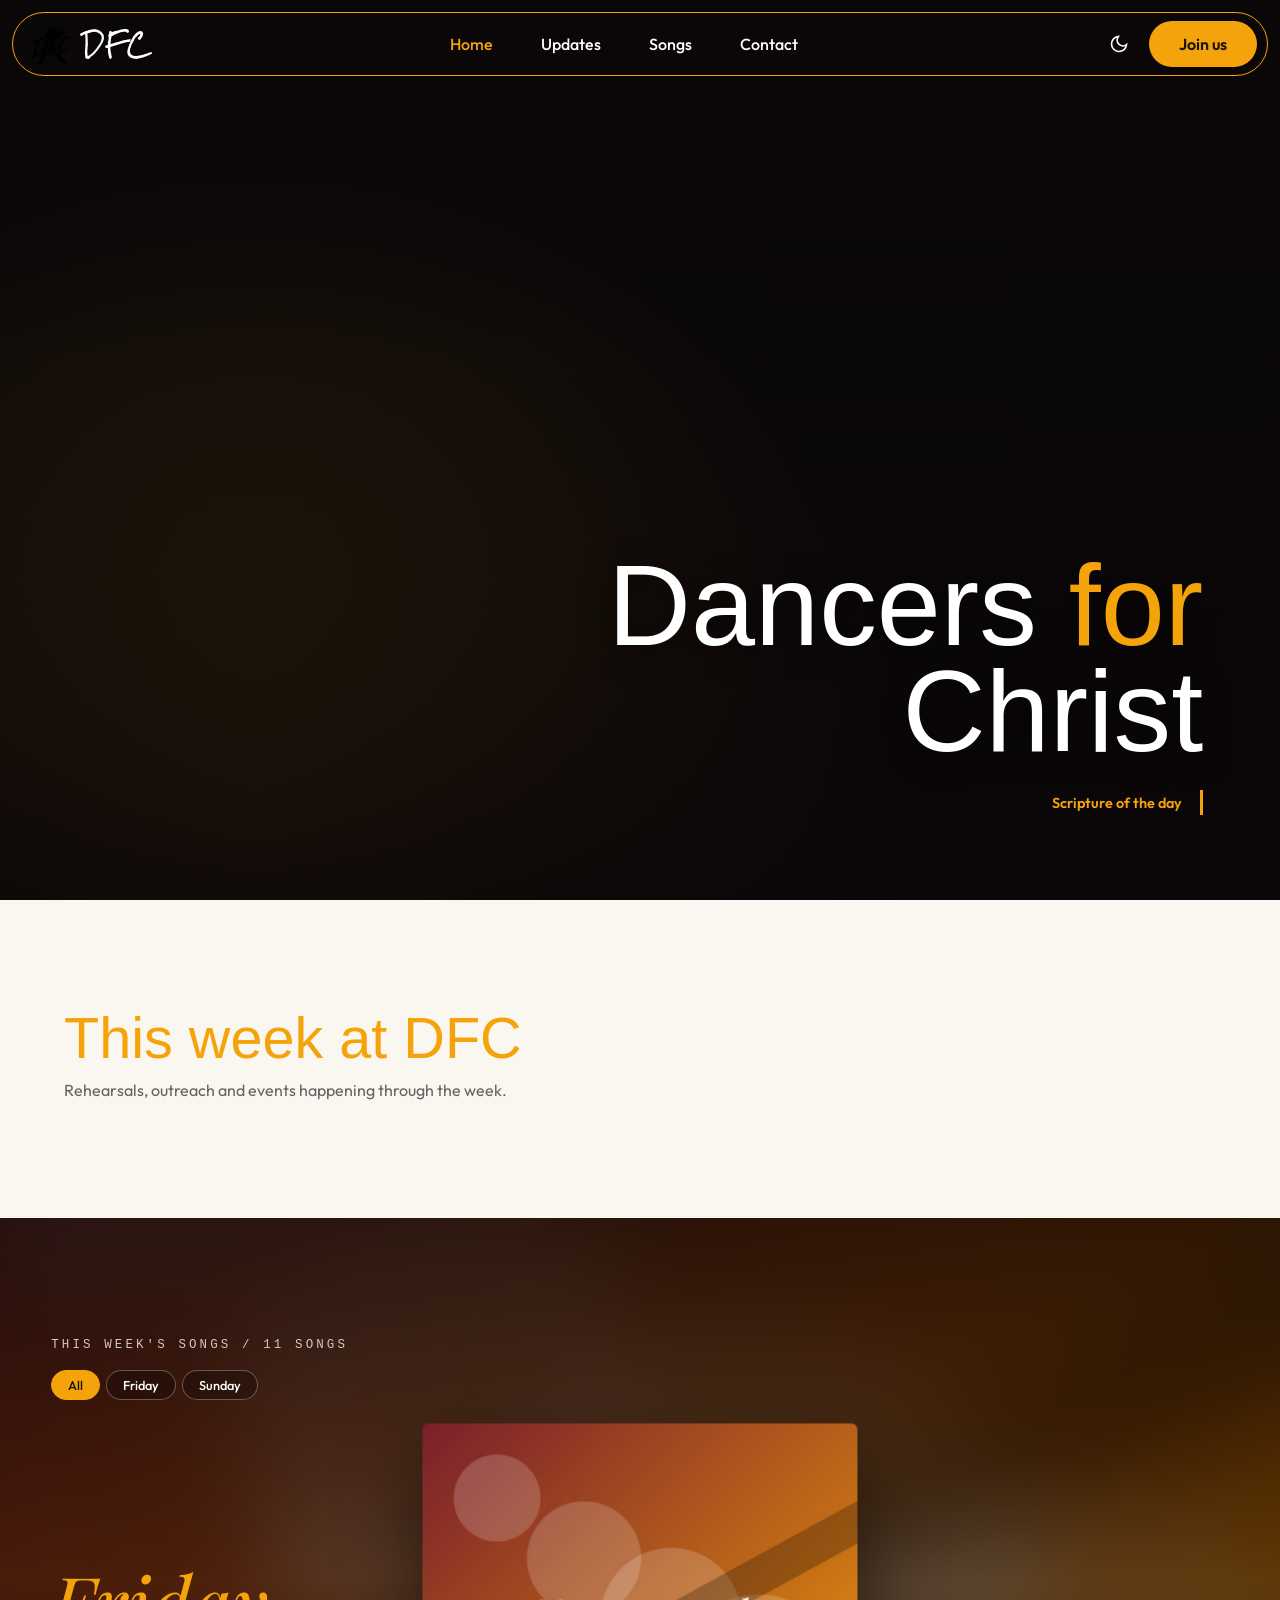
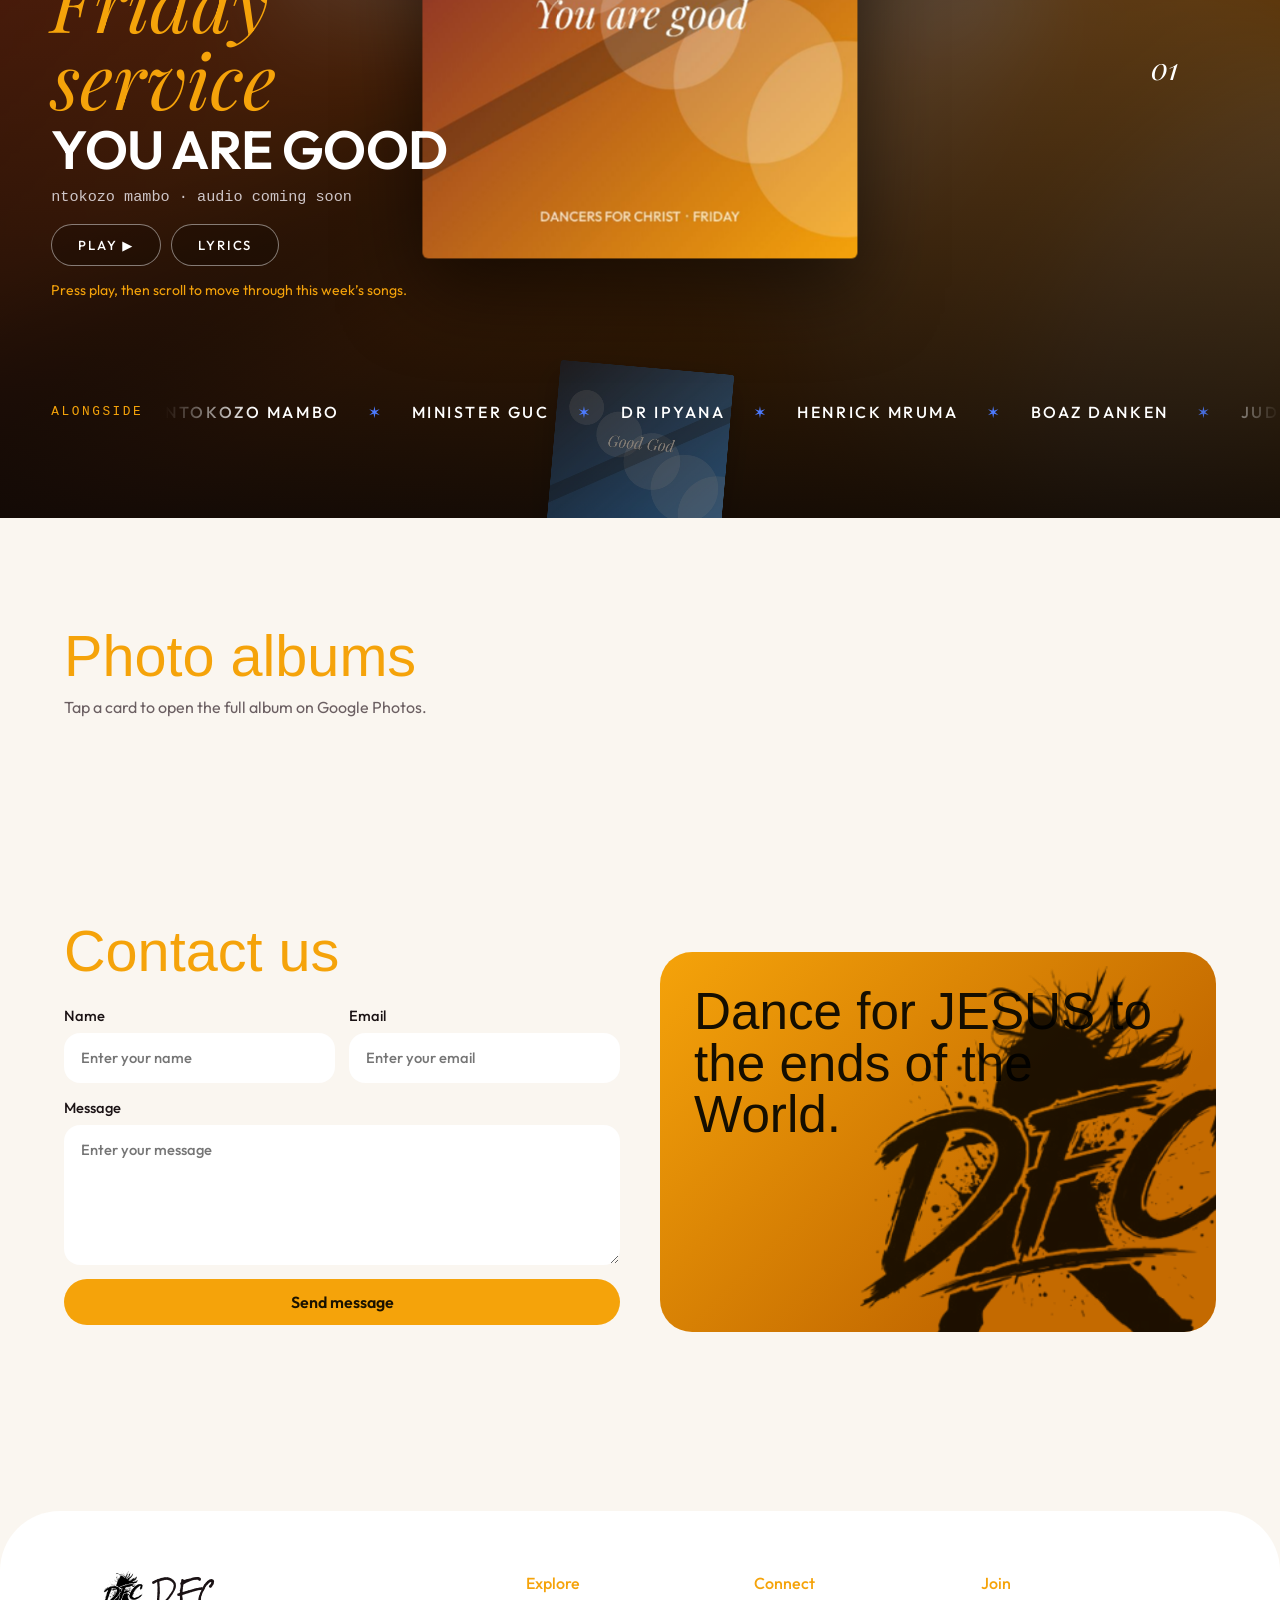
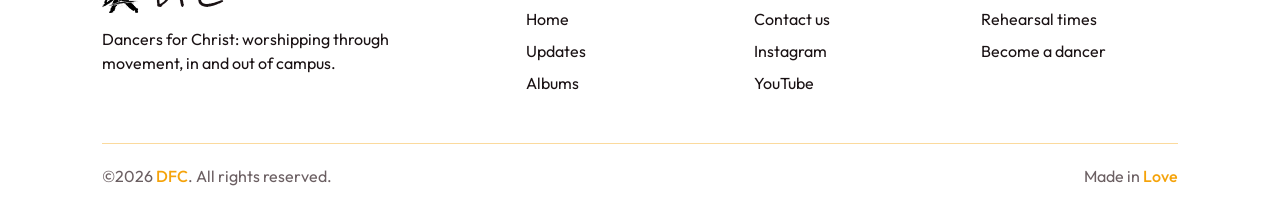
==== commit b1c4a4fa: "updated the updates" ====
--- a/index.html
+++ b/index.html
@@ -143,6 +143,9 @@
       <div class="contact">
         <form class="f" id="cf">
           <h2>Contact us</h2>
+          <!-- Your Web3Forms Access Key -->
+  <input type="hidden" name="access_key" value="30496fa5-23ce-46c0-8238-852c6bae45cf">
+   
           <div class="two">
             <label>Name<input required placeholder="Enter your name" /></label
             ><label
--- a/style.css
+++ b/style.css
@@ -317,14 +317,38 @@
   padding: 0 9px;
 }
 .sl .im {
+  position: relative;
   aspect-ratio: 4/3;
   border-radius: 24px;
   border: 1px solid var(--line);
-  background: linear-gradient(135deg, #7a1f2b, #f5a30a) center/cover;
-  display: flex;
-  align-items: flex-end;
-  padding: 18px;
-  overflow: hidden;
+  overflow: hidden;
+  background-color: #0b0809;
+  display: flex;
+  align-items: center;
+  justify-content: center;
+}
+
+/* Blurred background replica that fills the side gaps */
+.sl .im::before {
+  content: "";
+  position: absolute;
+  inset: -20px;
+  background-image: var(--bg-img);
+  background-size: cover;
+  background-position: center;
+  filter: blur(16px) brightness(0.55) saturate(2);
+  transform: scale(1.3);
+  z-index: 1;
+}
+
+/* The main crisp image centered on top */
+.sl .im img {
+  position: relative;
+  z-index: 2;
+  max-width: 100%;
+  max-height: 100%;
+  object-fit: contain;
+  border-radius: 12px;
 }
 .sl h3 {
   font-weight: 600;
@@ -933,37 +957,25 @@
   margin-bottom: 18px;
   color: inherit;
 }
-@media (max-width: 860px) {
-  .sg-stack {
-    width: 60vw;
-    top: 40%;
-  }
-  .sg-eye {
-    top: calc(104px + var(--top));
-    font-size: 0.68rem;
-  }
-  .sg-tabs {
-    top: calc(134px + var(--top));
-  }
-  .sg-meta {
-    max-width: calc(100% - 40px);
-    bottom: 178px;
-  }
-  .sg-no {
-    top: calc(150px + var(--top));
-    width: 64px;
-    height: 64px;
-    font-size: 1.2rem;
-    transform: none;
-  }
-  .sg-collab {
-    bottom: 92px;
-    gap: 12px;
-  }
-  .sg-collab > span {
-    font-size: 0.65rem;
-  }
-}
+/* ===== SONGS: MOBILE / TABLET ===== */
+@media(max-width:860px){
+.sg-pin{display:flex;flex-direction:column;padding:calc(92px + var(--top)) 20px 0}
+.sg-eye{position:static;font-size:.64rem;letter-spacing:.2em;padding-right:70px}
+.sg-tabs{position:static;margin-top:10px}
+.sg-no{top:calc(96px + var(--top));right:20px;width:58px;height:58px;font-size:1.05rem;transform:none}
+.sg-stack{position:relative;left:auto;top:auto;transform:none;flex:none;width:clamp(150px,calc(100svh - 504px),82vw);margin:max(14px,2svh) auto 0;clip-path:inset(-90% -25% -6% -25%)}
+.sg-meta{position:relative;left:auto;bottom:auto;max-width:100%;margin-top:max(20px,3svh)}
+.sg-year{font-size:clamp(2.1rem,11vw,3rem)}
+.sg-title{font-size:clamp(1.5rem,7vw,2.2rem);margin:4px 0 8px}
+.sg-kind{font-size:.82rem;margin-bottom:12px}
+.sgb{padding:10px 20px;font-size:.74rem}
+.sg-hint{margin-top:10px;font-size:.78rem}
+.sg-collab{left:20px;right:0;bottom:88px;gap:12px;font-size:.64rem}.mqt{font-size:.9rem;gap:22px}
+.now{left:12px;right:12px;bottom:calc(14px + env(safe-area-inset-bottom,0px));max-width:none}
+.now .nt{flex:1;min-width:0}.nt b{max-width:none}.now .sgb{margin-left:auto}
+.lyr{max-height:60vh}
+}
+@media(max-width:860px) and (max-height:700px){.sg-hint,.sg-eye{display:none}.sg-stack{margin-top:10px;width:clamp(140px,calc(100svh - 440px),82vw)}.sg-meta{margin-top:14px}.sg-year{font-size:2rem}}
 @media (prefers-reduced-motion: reduce) {
   .mqt,
   .wf i {
